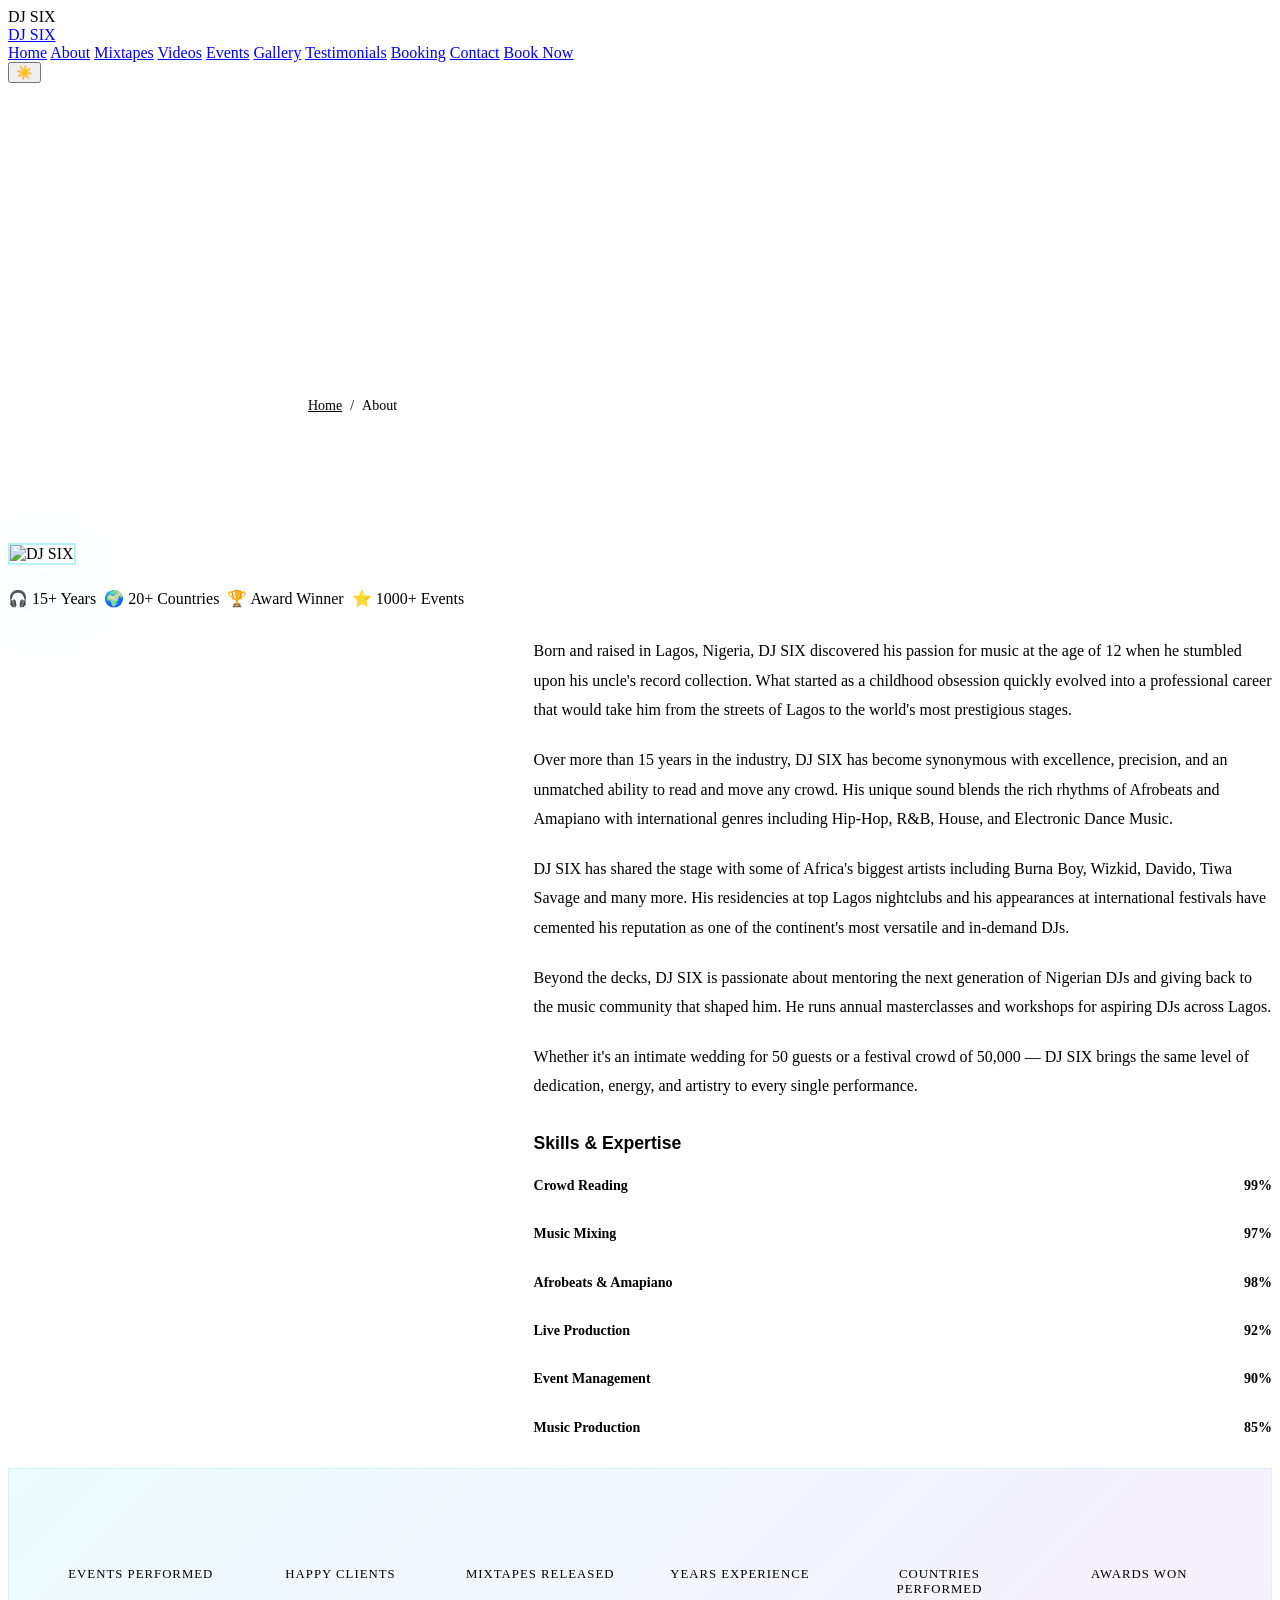
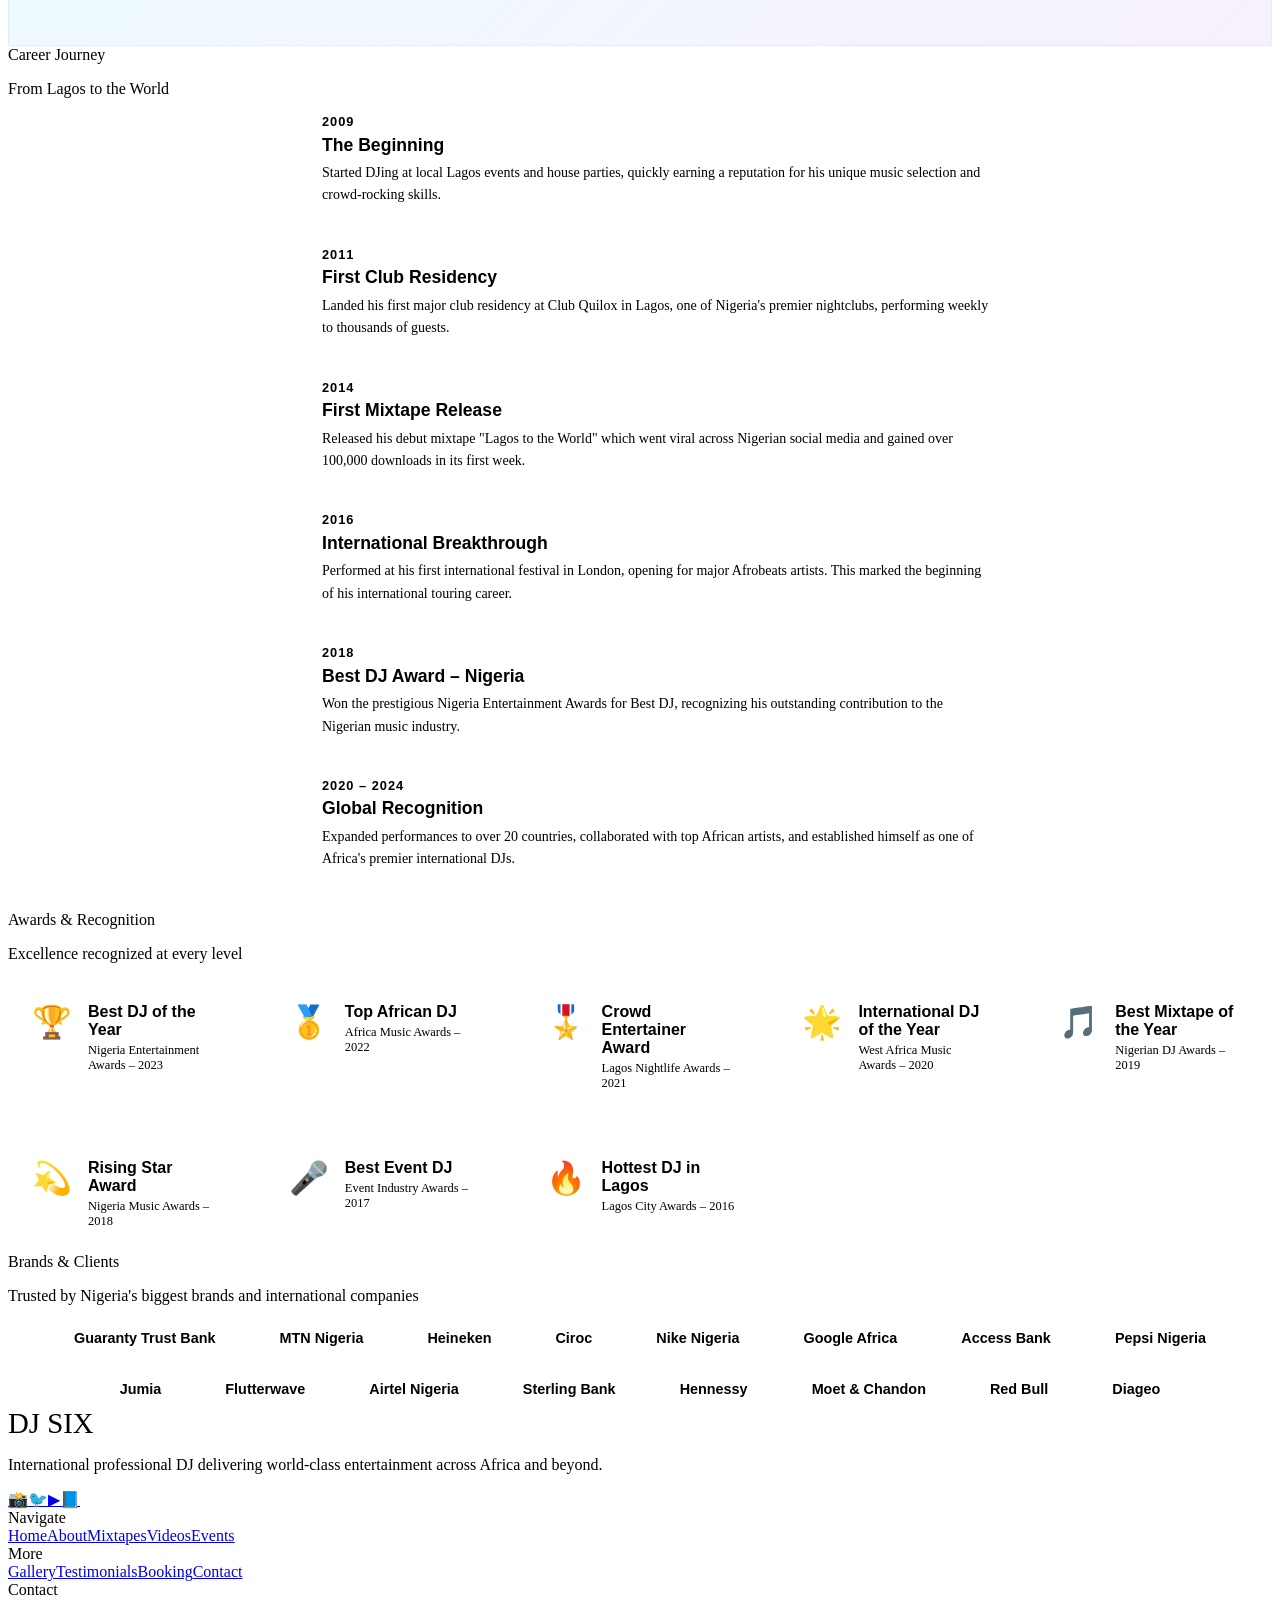
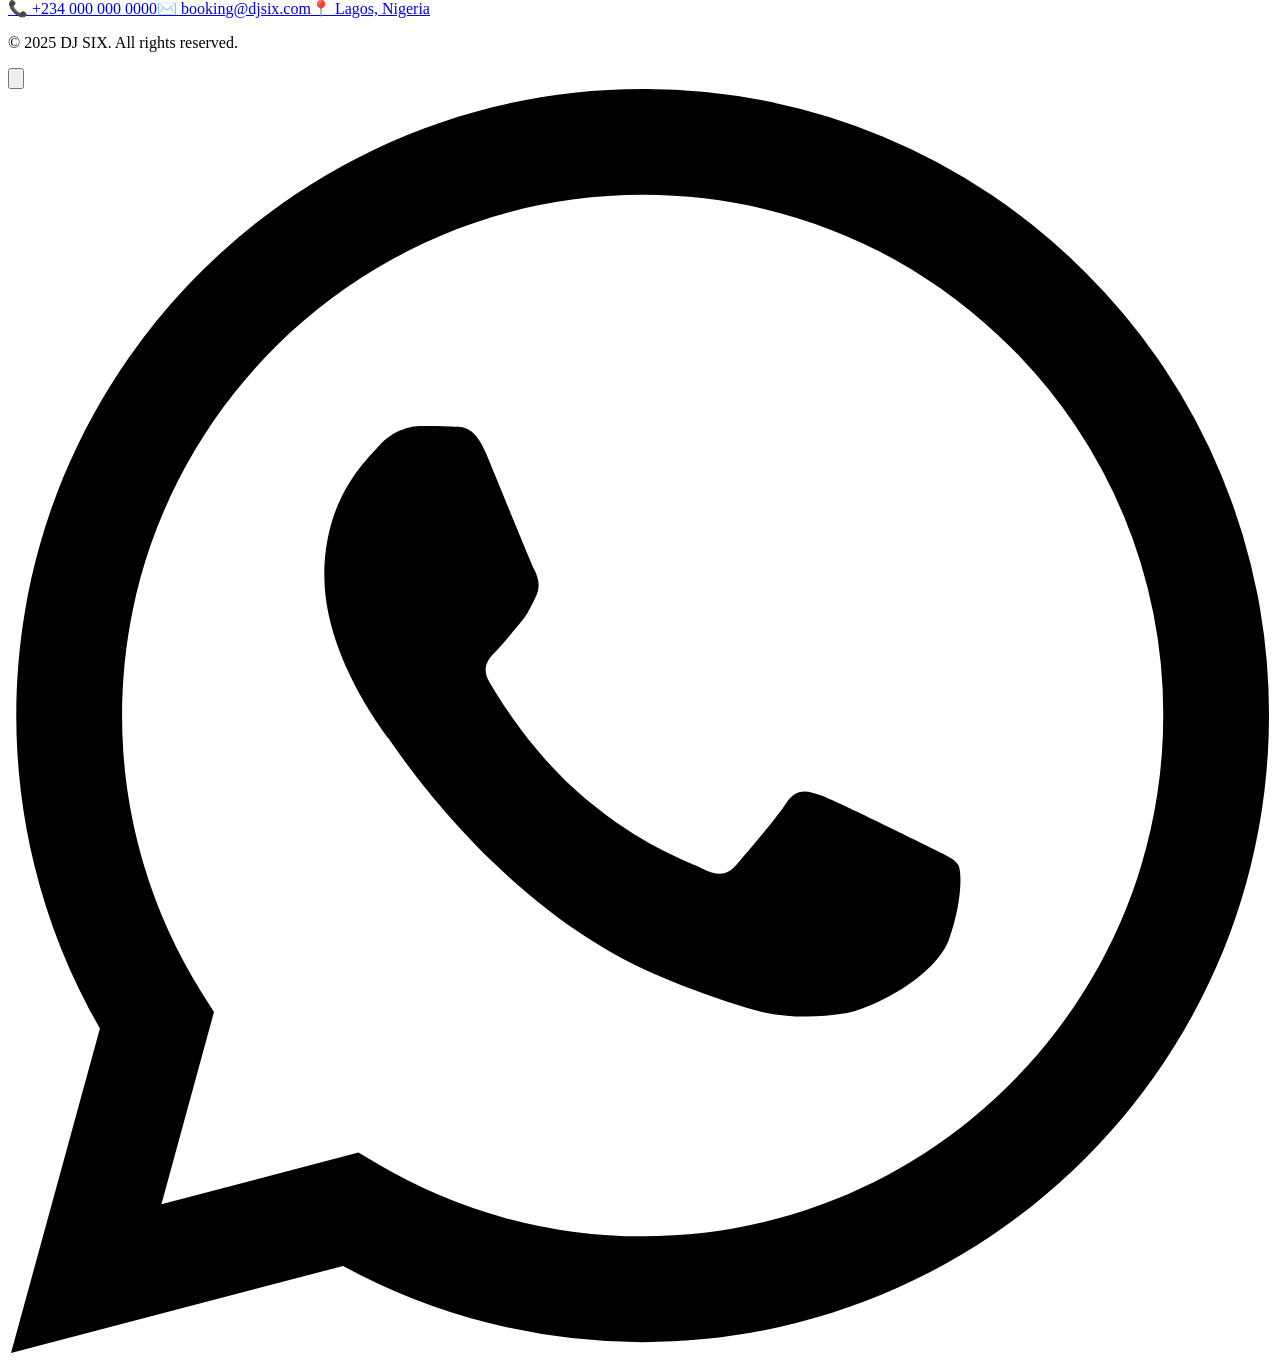
==== about.html @ 44d28f22 "Add files via upload" ====
<!DOCTYPE html>
<html lang="en" data-theme="dark">
<head>
  <meta charset="UTF-8">
  <meta name="viewport" content="width=device-width, initial-scale=1.0">
  <title>About DJ SIX – International Professional DJ</title>
  <meta name="description" content="Learn about DJ SIX – his journey, achievements, awards and career milestones as an international professional DJ.">
  <link rel="stylesheet" href="../css/global.css">
  <link rel="stylesheet" href="../css/music-player.css">
  <style>
    .page-hero {
      min-height: 40vh;
      display: flex;
      align-items: center;
      padding-top: 100px;
      background: radial-gradient(ellipse at 60% 50%, rgba(138,43,226,0.2) 0%, transparent 60%),
                  radial-gradient(ellipse at 20% 30%, rgba(0,212,255,0.15) 0%, transparent 50%),
                  var(--bg);
      position: relative;
      overflow: hidden;
    }
    .page-hero-title {
      font-family: 'Orbitron', sans-serif;
      font-size: clamp(2rem, 6vw, 4rem);
      font-weight: 900;
      background: linear-gradient(135deg, var(--primary), var(--secondary));
      -webkit-background-clip: text;
      -webkit-text-fill-color: transparent;
      background-clip: text;
    }
    .breadcrumb { display: flex; align-items: center; gap: 0.5rem; color: var(--text3); font-size: 0.875rem; margin-top: 0.75rem; }
    .breadcrumb a { color: var(--primary); transition: opacity 0.2s; }
    .breadcrumb a:hover { opacity: 0.7; }

    .bio-grid { display: grid; grid-template-columns: 1fr 1.6fr; gap: 4rem; align-items: start; }
    @media(max-width:900px){ .bio-grid { grid-template-columns: 1fr; } }

    .bio-img-wrapper { position: sticky; top: 100px; }
    .bio-img {
      width: 100%;
      border-radius: var(--radius-lg);
      aspect-ratio: 3/4;
      object-fit: cover;
      border: 2px solid rgba(0,212,255,0.3);
      box-shadow: 0 30px 80px rgba(0,212,255,0.15);
    }
    .bio-badges { display: flex; flex-wrap: wrap; gap: 0.5rem; margin-top: 1.5rem; }

    .bio-text h2 {
      font-family: 'Orbitron', sans-serif;
      font-size: clamp(1.5rem, 3vw, 2.2rem);
      font-weight: 900;
      background: linear-gradient(135deg, var(--primary), var(--secondary));
      -webkit-background-clip: text;
      -webkit-text-fill-color: transparent;
      background-clip: text;
      margin-bottom: 1.5rem;
    }
    .bio-text p { color: var(--text2); line-height: 1.85; margin-bottom: 1.25rem; font-size: 1rem; }

    /* Timeline */
    .timeline { position: relative; padding-left: 2rem; }
    .timeline::before {
      content: '';
      position: absolute;
      left: 0; top: 0; bottom: 0;
      width: 2px;
      background: linear-gradient(to bottom, var(--primary), var(--secondary), var(--accent));
    }
    .timeline-item { position: relative; margin-bottom: 2.5rem; }
    .timeline-dot {
      position: absolute;
      left: -2.45rem;
      top: 0.3rem;
      width: 12px; height: 12px;
      border-radius: 50%;
      background: var(--primary);
      border: 2px solid var(--bg);
      box-shadow: 0 0 10px var(--primary);
    }
    .timeline-year {
      font-family: 'Orbitron', sans-serif;
      font-size: 0.8rem;
      font-weight: 700;
      color: var(--primary);
      letter-spacing: 1px;
      margin-bottom: 0.35rem;
    }
    .timeline-title {
      font-family: 'Rajdhani', sans-serif;
      font-weight: 700;
      font-size: 1.1rem;
      margin-bottom: 0.4rem;
    }
    .timeline-desc { font-size: 0.875rem; color: var(--text2); line-height: 1.6; }

    /* Stats Band */
    .stats-band {
      background: linear-gradient(135deg, rgba(0,212,255,0.07), rgba(138,43,226,0.07));
      border: 1px solid rgba(0,212,255,0.12);
      border-radius: var(--radius-lg);
      padding: 3rem;
      display: grid;
      grid-template-columns: repeat(auto-fit, minmax(160px, 1fr));
      gap: 2rem;
      text-align: center;
    }
    .stats-band-num {
      font-family: 'Orbitron', sans-serif;
      font-size: 2.5rem;
      font-weight: 900;
      background: linear-gradient(135deg, var(--primary), var(--accent));
      -webkit-background-clip: text;
      -webkit-text-fill-color: transparent;
      background-clip: text;
    }
    .stats-band-label { font-size: 0.8rem; color: var(--text3); text-transform: uppercase; letter-spacing: 1px; margin-top: 0.3rem; }

    /* Awards */
    .awards-grid { display: grid; grid-template-columns: repeat(auto-fit, minmax(220px, 1fr)); gap: 1.25rem; }
    .award-card {
      background: var(--surface);
      border: 1px solid var(--border);
      border-radius: var(--radius);
      padding: 1.5rem;
      display: flex;
      align-items: flex-start;
      gap: 1rem;
      backdrop-filter: blur(10px);
      transition: var(--transition);
    }
    .award-card:hover { border-color: rgba(255,215,0,0.4); transform: translateY(-4px); }
    .award-icon { font-size: 2rem; flex-shrink: 0; }
    .award-title { font-family: 'Rajdhani', sans-serif; font-weight: 700; font-size: 1rem; margin-bottom: 0.25rem; }
    .award-year { font-size: 0.78rem; color: var(--gold); }

    /* Skills */
    .skill-bar-wrap { margin-bottom: 1.25rem; }
    .skill-label { display: flex; justify-content: space-between; font-size: 0.875rem; font-weight: 600; margin-bottom: 0.4rem; }
    .skill-track { height: 6px; background: var(--surface2); border-radius: 6px; overflow: hidden; }
    .skill-fill {
      height: 100%;
      border-radius: 6px;
      background: linear-gradient(90deg, var(--primary), var(--secondary));
      width: 0%;
      transition: width 1.5s ease;
      box-shadow: 0 0 8px rgba(0,212,255,0.5);
    }

    /* Brands */
    .brands-grid { display: flex; flex-wrap: wrap; gap: 1rem; justify-content: center; }
    .brand-pill {
      padding: 0.6rem 1.5rem;
      background: var(--surface);
      border: 1px solid var(--border);
      border-radius: 50px;
      font-family: 'Rajdhani', sans-serif;
      font-weight: 700;
      font-size: 0.9rem;
      color: var(--text2);
      transition: var(--transition);
    }
    .brand-pill:hover { border-color: var(--primary); color: var(--primary); transform: translateY(-2px); }
  </style>
</head>
<body>
  <div id="loader"><div class="loader-logo">DJ SIX</div><div class="loader-bar-track"><div class="loader-bar"></div></div></div>

  <nav class="navbar" id="navbar">
    <div class="nav-container">
      <a href="../index.html" class="nav-logo">DJ SIX</a>
      <div class="nav-links" id="nav-links">
        <a href="../index.html">Home</a>
        <a href="about.html" class="active">About</a>
        <a href="mixtapes.html">Mixtapes</a>
        <a href="videos.html">Videos</a>
        <a href="events.html">Events</a>
        <a href="gallery.html">Gallery</a>
        <a href="testimonials.html">Testimonials</a>
        <a href="booking.html">Booking</a>
        <a href="contact.html">Contact</a>
        <a href="booking.html" class="btn btn-primary btn-sm">Book Now</a>
      </div>
      <div class="nav-actions">
        <button class="theme-btn" id="theme-toggle" onclick="toggleTheme()">☀️</button>
        <div class="hamburger" id="hamburger"><span></span><span></span><span></span></div>
      </div>
    </div>
  </nav>

  <!-- Page Hero -->
  <section class="page-hero">
    <canvas id="particles" class="particles-canvas"></canvas>
    <div class="container">
      <div class="page-hero-title">About DJ SIX</div>
      <div class="breadcrumb"><a href="../index.html">Home</a> <span>/</span> <span>About</span></div>
    </div>
  </section>
  <div class="section-divider"></div>

  <!-- Bio -->
  <section class="section">
    <div class="container">
      <div class="bio-grid">
        <div class="bio-img-wrapper" data-aos="fade-right">
          <img src="https://images.unsplash.com/photo-1571266028243-e4733b0f0bb0?w=600&h=800&fit=crop" alt="DJ SIX" class="bio-img">
          <div class="bio-badges">
            <span class="badge badge-primary">🎧 15+ Years</span>
            <span class="badge badge-secondary">🌍 20+ Countries</span>
            <span class="badge badge-accent">🏆 Award Winner</span>
            <span class="badge badge-gold">⭐ 1000+ Events</span>
          </div>
        </div>
        <div class="bio-text" data-aos="fade-left">
          <h2>The Story of DJ SIX</h2>
          <p>Born and raised in Lagos, Nigeria, DJ SIX discovered his passion for music at the age of 12 when he stumbled upon his uncle's record collection. What started as a childhood obsession quickly evolved into a professional career that would take him from the streets of Lagos to the world's most prestigious stages.</p>
          <p>Over more than 15 years in the industry, DJ SIX has become synonymous with excellence, precision, and an unmatched ability to read and move any crowd. His unique sound blends the rich rhythms of Afrobeats and Amapiano with international genres including Hip-Hop, R&B, House, and Electronic Dance Music.</p>
          <p>DJ SIX has shared the stage with some of Africa's biggest artists including Burna Boy, Wizkid, Davido, Tiwa Savage and many more. His residencies at top Lagos nightclubs and his appearances at international festivals have cemented his reputation as one of the continent's most versatile and in-demand DJs.</p>
          <p>Beyond the decks, DJ SIX is passionate about mentoring the next generation of Nigerian DJs and giving back to the music community that shaped him. He runs annual masterclasses and workshops for aspiring DJs across Lagos.</p>
          <p>Whether it's an intimate wedding for 50 guests or a festival crowd of 50,000 — DJ SIX brings the same level of dedication, energy, and artistry to every single performance.</p>

          <div style="margin-top:2rem">
            <h3 style="font-family:'Orbitron',sans-serif;font-size:1.1rem;color:var(--primary);margin-bottom:1.5rem">Skills & Expertise</h3>
            <div id="skills-container">
              <div class="skill-bar-wrap"><div class="skill-label"><span>Crowd Reading</span><span>99%</span></div><div class="skill-track"><div class="skill-fill" data-width="99"></div></div></div>
              <div class="skill-bar-wrap"><div class="skill-label"><span>Music Mixing</span><span>97%</span></div><div class="skill-track"><div class="skill-fill" data-width="97"></div></div></div>
              <div class="skill-bar-wrap"><div class="skill-label"><span>Afrobeats & Amapiano</span><span>98%</span></div><div class="skill-track"><div class="skill-fill" data-width="98"></div></div></div>
              <div class="skill-bar-wrap"><div class="skill-label"><span>Live Production</span><span>92%</span></div><div class="skill-track"><div class="skill-fill" data-width="92"></div></div></div>
              <div class="skill-bar-wrap"><div class="skill-label"><span>Event Management</span><span>90%</span></div><div class="skill-track"><div class="skill-fill" data-width="90"></div></div></div>
              <div class="skill-bar-wrap"><div class="skill-label"><span>Music Production</span><span>85%</span></div><div class="skill-track"><div class="skill-fill" data-width="85"></div></div></div>
            </div>
          </div>
        </div>
      </div>
    </div>
  </section>
  <div class="section-divider"></div>

  <!-- Stats Band -->
  <section class="section" style="background:var(--bg2)">
    <div class="container">
      <div class="stats-band" data-aos="zoom-in">
        <div><div class="stats-band-num"><span data-count="500">0</span>+</div><div class="stats-band-label">Events Performed</div></div>
        <div><div class="stats-band-num"><span data-count="1000">0</span>+</div><div class="stats-band-label">Happy Clients</div></div>
        <div><div class="stats-band-num"><span data-count="50">0</span>+</div><div class="stats-band-label">Mixtapes Released</div></div>
        <div><div class="stats-band-num"><span data-count="15">0</span>+</div><div class="stats-band-label">Years Experience</div></div>
        <div><div class="stats-band-num"><span data-count="20">0</span>+</div><div class="stats-band-label">Countries Performed</div></div>
        <div><div class="stats-band-num"><span data-count="12">0</span></div><div class="stats-band-label">Awards Won</div></div>
      </div>
    </div>
  </section>
  <div class="section-divider"></div>

  <!-- Career Timeline -->
  <section class="section">
    <div class="container">
      <div class="section-title" data-aos="fade-up">Career Journey</div>
      <p class="section-subtitle" data-aos="fade-up">From Lagos to the World</p>
      <div style="max-width:700px;margin:0 auto">
        <div class="timeline">
          <div class="timeline-item" data-aos="fade-up">
            <div class="timeline-dot"></div>
            <div class="timeline-year">2009</div>
            <div class="timeline-title">The Beginning</div>
            <div class="timeline-desc">Started DJing at local Lagos events and house parties, quickly earning a reputation for his unique music selection and crowd-rocking skills.</div>
          </div>
          <div class="timeline-item" data-aos="fade-up">
            <div class="timeline-dot"></div>
            <div class="timeline-year">2011</div>
            <div class="timeline-title">First Club Residency</div>
            <div class="timeline-desc">Landed his first major club residency at Club Quilox in Lagos, one of Nigeria's premier nightclubs, performing weekly to thousands of guests.</div>
          </div>
          <div class="timeline-item" data-aos="fade-up">
            <div class="timeline-dot"></div>
            <div class="timeline-year">2014</div>
            <div class="timeline-title">First Mixtape Release</div>
            <div class="timeline-desc">Released his debut mixtape "Lagos to the World" which went viral across Nigerian social media and gained over 100,000 downloads in its first week.</div>
          </div>
          <div class="timeline-item" data-aos="fade-up">
            <div class="timeline-dot"></div>
            <div class="timeline-year">2016</div>
            <div class="timeline-title">International Breakthrough</div>
            <div class="timeline-desc">Performed at his first international festival in London, opening for major Afrobeats artists. This marked the beginning of his international touring career.</div>
          </div>
          <div class="timeline-item" data-aos="fade-up">
            <div class="timeline-dot"></div>
            <div class="timeline-year">2018</div>
            <div class="timeline-title">Best DJ Award – Nigeria</div>
            <div class="timeline-desc">Won the prestigious Nigeria Entertainment Awards for Best DJ, recognizing his outstanding contribution to the Nigerian music industry.</div>
          </div>
          <div class="timeline-item" data-aos="fade-up">
            <div class="timeline-dot" style="background:var(--accent)"></div>
            <div class="timeline-year">2020 – 2024</div>
            <div class="timeline-title">Global Recognition</div>
            <div class="timeline-desc">Expanded performances to over 20 countries, collaborated with top African artists, and established himself as one of Africa's premier international DJs.</div>
          </div>
        </div>
      </div>
    </div>
  </section>
  <div class="section-divider"></div>

  <!-- Awards -->
  <section class="section" style="background:var(--bg2)">
    <div class="container">
      <div class="section-title" data-aos="fade-up">Awards & Recognition</div>
      <p class="section-subtitle" data-aos="fade-up">Excellence recognized at every level</p>
      <div class="awards-grid">
        <div class="award-card" data-aos="fade-up"><span class="award-icon">🏆</span><div><div class="award-title">Best DJ of the Year</div><div class="award-year">Nigeria Entertainment Awards – 2023</div></div></div>
        <div class="award-card" data-aos="fade-up"><span class="award-icon">🥇</span><div><div class="award-title">Top African DJ</div><div class="award-year">Africa Music Awards – 2022</div></div></div>
        <div class="award-card" data-aos="fade-up"><span class="award-icon">🎖️</span><div><div class="award-title">Crowd Entertainer Award</div><div class="award-year">Lagos Nightlife Awards – 2021</div></div></div>
        <div class="award-card" data-aos="fade-up"><span class="award-icon">🌟</span><div><div class="award-title">International DJ of the Year</div><div class="award-year">West Africa Music Awards – 2020</div></div></div>
        <div class="award-card" data-aos="fade-up"><span class="award-icon">🎵</span><div><div class="award-title">Best Mixtape of the Year</div><div class="award-year">Nigerian DJ Awards – 2019</div></div></div>
        <div class="award-card" data-aos="fade-up"><span class="award-icon">💫</span><div><div class="award-title">Rising Star Award</div><div class="award-year">Nigeria Music Awards – 2018</div></div></div>
        <div class="award-card" data-aos="fade-up"><span class="award-icon">🎤</span><div><div class="award-title">Best Event DJ</div><div class="award-year">Event Industry Awards – 2017</div></div></div>
        <div class="award-card" data-aos="fade-up"><span class="award-icon">🔥</span><div><div class="award-title">Hottest DJ in Lagos</div><div class="award-year">Lagos City Awards – 2016</div></div></div>
      </div>
    </div>
  </section>
  <div class="section-divider"></div>

  <!-- Client Brands -->
  <section class="section">
    <div class="container">
      <div class="section-title" data-aos="fade-up">Brands & Clients</div>
      <p class="section-subtitle" data-aos="fade-up">Trusted by Nigeria's biggest brands and international companies</p>
      <div class="brands-grid" data-aos="fade-up">
        <div class="brand-pill">Guaranty Trust Bank</div>
        <div class="brand-pill">MTN Nigeria</div>
        <div class="brand-pill">Heineken</div>
        <div class="brand-pill">Ciroc</div>
        <div class="brand-pill">Nike Nigeria</div>
        <div class="brand-pill">Google Africa</div>
        <div class="brand-pill">Access Bank</div>
        <div class="brand-pill">Pepsi Nigeria</div>
        <div class="brand-pill">Jumia</div>
        <div class="brand-pill">Flutterwave</div>
        <div class="brand-pill">Airtel Nigeria</div>
        <div class="brand-pill">Sterling Bank</div>
        <div class="brand-pill">Hennessy</div>
        <div class="brand-pill">Moet & Chandon</div>
        <div class="brand-pill">Red Bull</div>
        <div class="brand-pill">Diageo</div>
      </div>
    </div>
  </section>

  <!-- Footer -->
  <footer class="footer">
    <div class="container">
      <div class="footer-grid">
        <div class="footer-brand">
          <div class="nav-logo" style="font-size:1.8rem">DJ SIX</div>
          <p>International professional DJ delivering world-class entertainment across Africa and beyond.</p>
          <div class="footer-social">
            <a href="#" class="social-btn">📸</a><a href="#" class="social-btn">🐦</a><a href="#" class="social-btn">▶</a><a href="#" class="social-btn">📘</a>
          </div>
        </div>
        <div><div class="footer-heading">Navigate</div><div class="footer-links"><a href="../index.html">Home</a><a href="about.html">About</a><a href="mixtapes.html">Mixtapes</a><a href="videos.html">Videos</a><a href="events.html">Events</a></div></div>
        <div><div class="footer-heading">More</div><div class="footer-links"><a href="gallery.html">Gallery</a><a href="testimonials.html">Testimonials</a><a href="booking.html">Booking</a><a href="contact.html">Contact</a></div></div>
        <div><div class="footer-heading">Contact</div><div class="footer-links"><a href="tel:+234000000000">📞 +234 000 000 0000</a><a href="mailto:booking@djsix.com">✉️ booking@djsix.com</a><a href="#">📍 Lagos, Nigeria</a></div></div>
      </div>
      <div class="footer-bottom"><p>© 2025 DJ SIX. All rights reserved.</p></div>
    </div>
  </footer>
  <button id="back-to-top"><svg viewBox="0 0 24 24"><path d="M12 4l-8 8h5v8h6v-8h5z"/></svg></button>
  <a href="https://wa.me/234000000000" class="whatsapp-float" target="_blank">
    <svg viewBox="0 0 24 24"><path d="M17.472 14.382c-.297-.149-1.758-.867-2.03-.967-.273-.099-.471-.148-.67.15-.197.297-.767.966-.94 1.164-.173.199-.347.223-.644.075-.297-.15-1.255-.463-2.39-1.475-.883-.788-1.48-1.761-1.653-2.059-.173-.297-.018-.458.13-.606.134-.133.298-.347.446-.52.149-.174.198-.298.298-.497.099-.198.05-.371-.025-.52-.075-.149-.669-1.612-.916-2.207-.242-.579-.487-.5-.669-.51-.173-.008-.371-.01-.57-.01-.198 0-.52.074-.792.372-.272.297-1.04 1.016-1.04 2.479 0 1.462 1.065 2.875 1.213 3.074.149.198 2.096 3.2 5.077 4.487.709.306 1.262.489 1.694.625.712.227 1.36.195 1.871.118.571-.085 1.758-.719 2.006-1.413.248-.694.248-1.289.173-1.413-.074-.124-.272-.198-.57-.347m-5.421 7.403h-.004a9.87 9.87 0 01-5.031-1.378l-.361-.214-3.741.982.998-3.648-.235-.374a9.86 9.86 0 01-1.51-5.26c.001-5.45 4.436-9.884 9.888-9.884 2.64 0 5.122 1.03 6.988 2.898a9.825 9.825 0 012.893 6.994c-.003 5.45-4.437 9.884-9.885 9.884m8.413-18.297A11.815 11.815 0 0012.05 0C5.495 0 .16 5.335.157 11.892c0 2.096.547 4.142 1.588 5.945L.057 24l6.305-1.654a11.882 11.882 0 005.683 1.448h.005c6.554 0 11.890-5.335 11.893-11.893a11.821 11.821 0 00-3.48-8.413z"/></svg>
  </a>

  <script src="https://www.gstatic.com/firebasejs/9.23.0/firebase-app-compat.js"></script>
  <script src="https://www.gstatic.com/firebasejs/9.23.0/firebase-firestore-compat.js"></script>
  <script src="https://www.gstatic.com/firebasejs/9.23.0/firebase-storage-compat.js"></script>
  <script src="../js/firebase-config.js"></script>
  <script src="../js/components.js"></script>
  <script src="../js/music-player.js"></script>
  <script>
    document.addEventListener('DOMContentLoaded', () => {
      initParticles('particles');
      // Animate skill bars on scroll
      const skillFills = document.querySelectorAll('.skill-fill');
      const obs = new IntersectionObserver(entries => {
        entries.forEach(e => {
          if (e.isIntersecting) {
            e.target.style.width = e.target.dataset.width + '%';
            obs.unobserve(e.target);
          }
        });
      }, { threshold: 0.3 });
      skillFills.forEach(f => obs.observe(f));
    });
  </script>
</body>
</html>
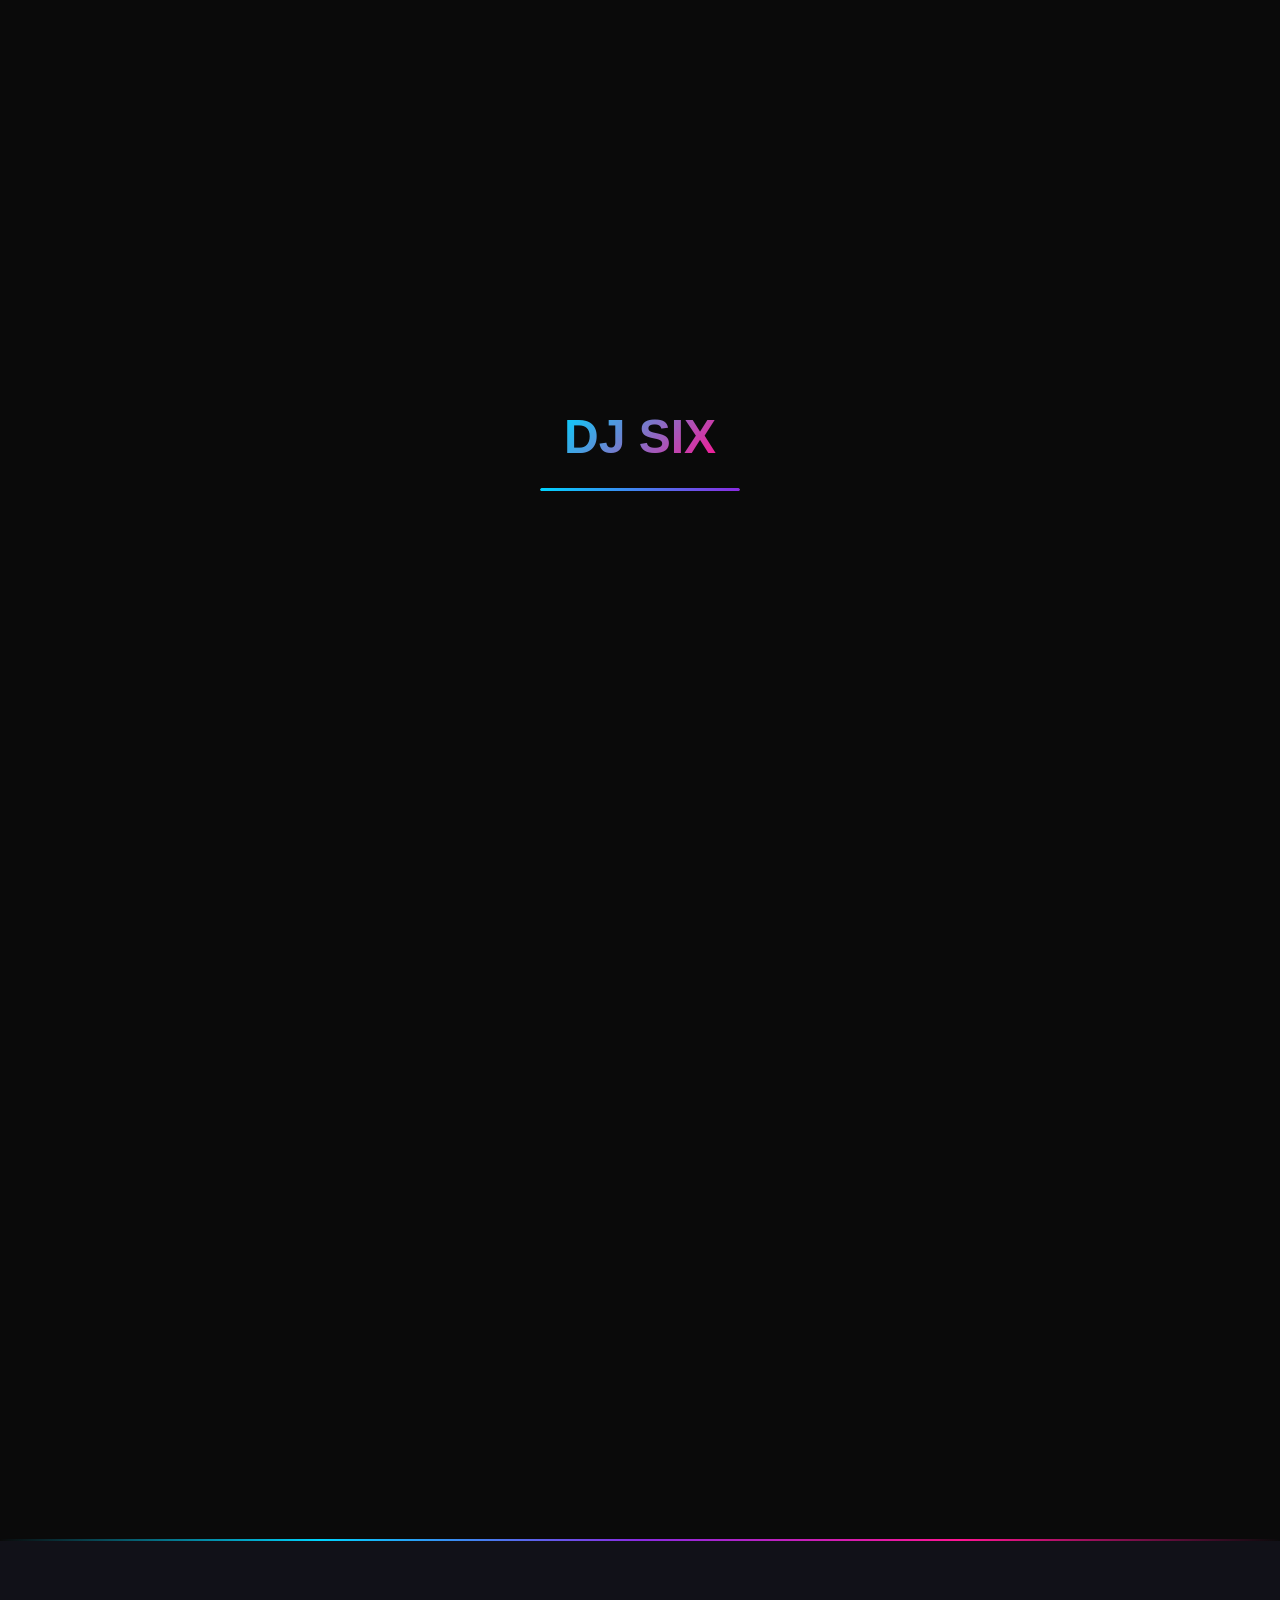
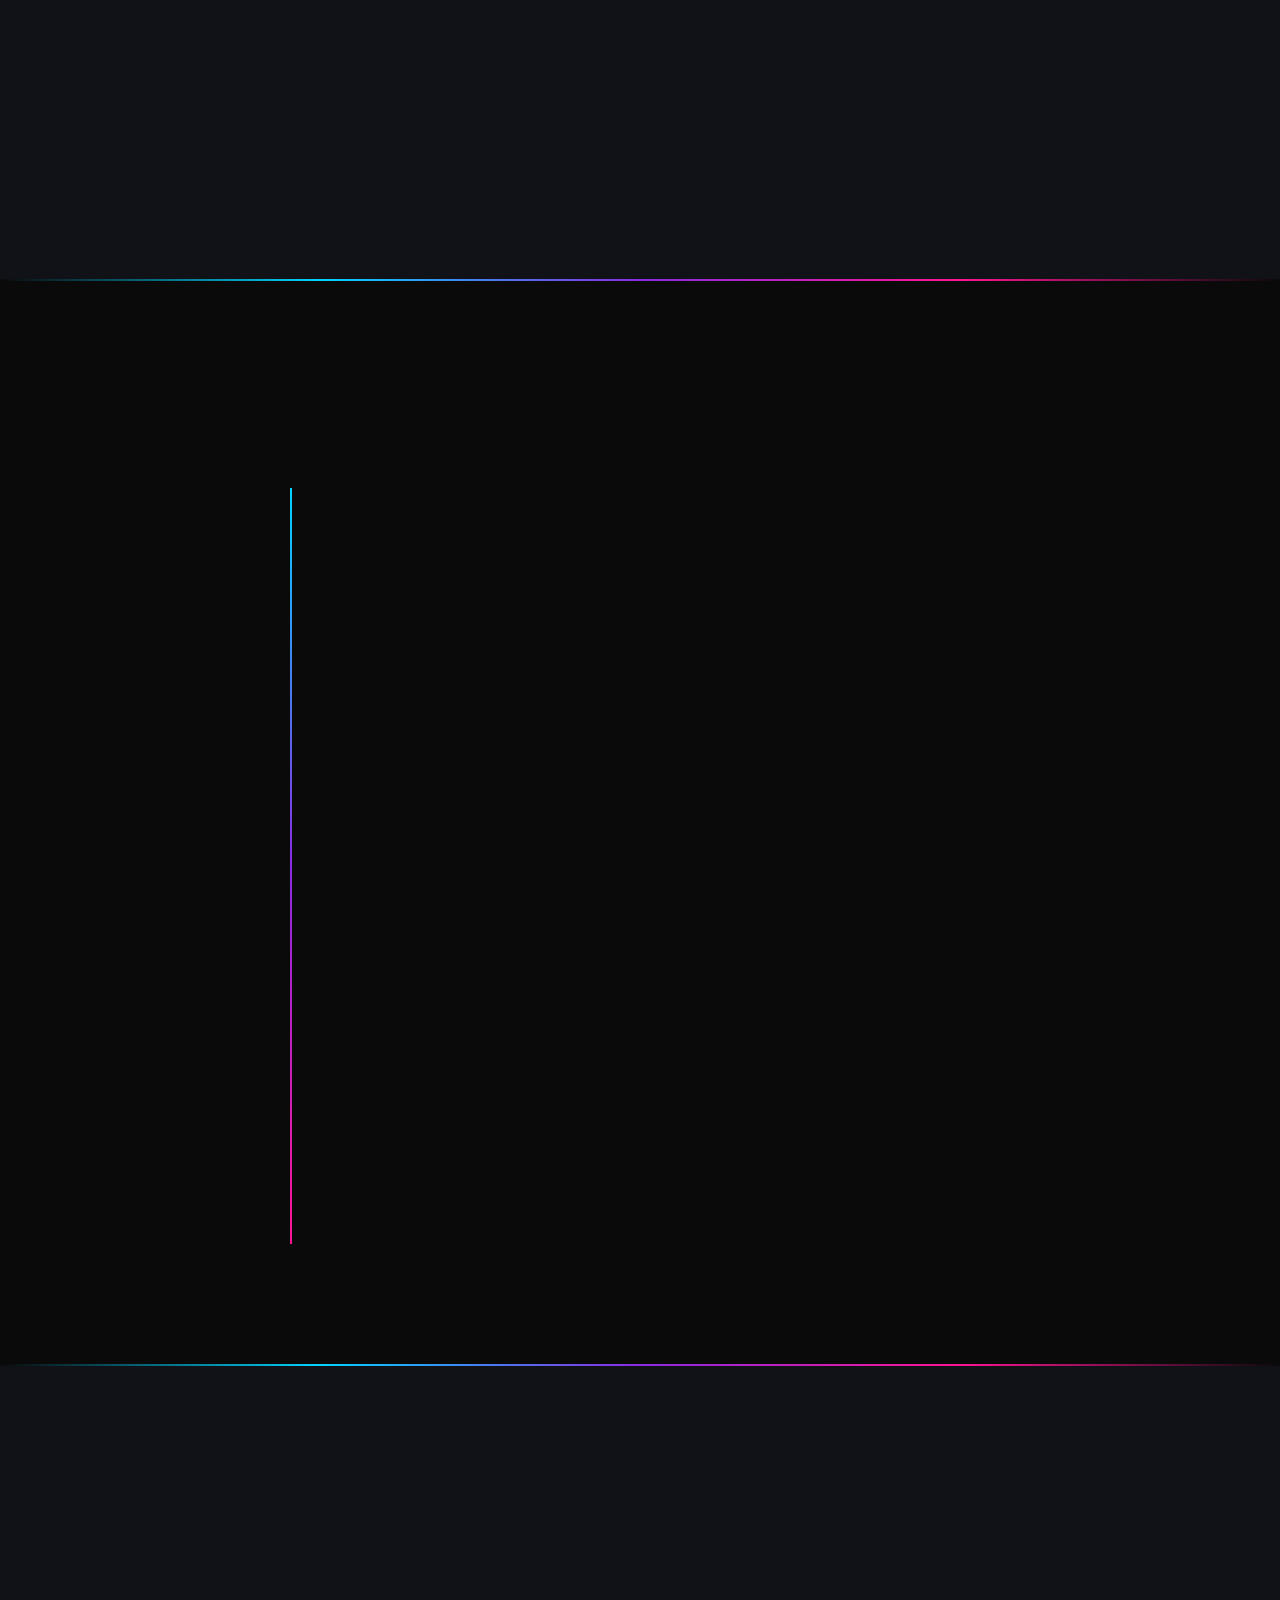
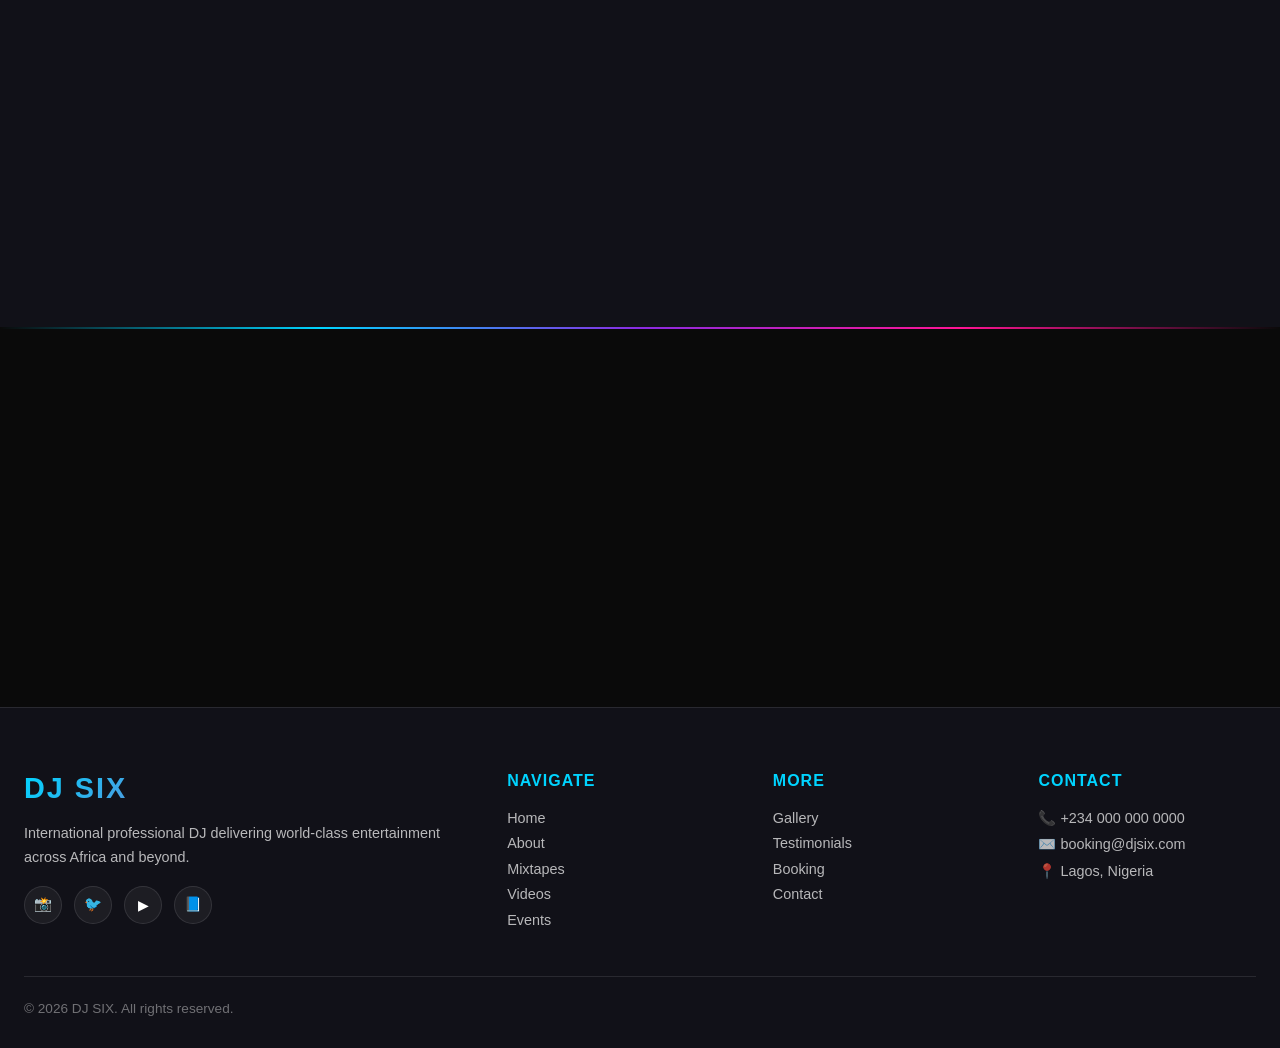
==== commit 6a7203ae: "Update stylesheet and script paths in about.html" ====
--- a/about.html
+++ b/about.html
@@ -5,8 +5,8 @@
   <meta name="viewport" content="width=device-width, initial-scale=1.0">
   <title>About DJ SIX – International Professional DJ</title>
   <meta name="description" content="Learn about DJ SIX – his journey, achievements, awards and career milestones as an international professional DJ.">
-  <link rel="stylesheet" href="../css/global.css">
-  <link rel="stylesheet" href="../css/music-player.css">
+  <link rel="stylesheet" href="global.css">
+  <link rel="stylesheet" href="music-player.css">
   <style>
     .page-hero {
       min-height: 40vh;
@@ -168,9 +168,9 @@
 
   <nav class="navbar" id="navbar">
     <div class="nav-container">
-      <a href="../index.html" class="nav-logo">DJ SIX</a>
+      <a href="index.html" class="nav-logo">DJ SIX</a>
       <div class="nav-links" id="nav-links">
-        <a href="../index.html">Home</a>
+        <a href="index.html">Home</a>
         <a href="about.html" class="active">About</a>
         <a href="mixtapes.html">Mixtapes</a>
         <a href="videos.html">Videos</a>
@@ -360,20 +360,20 @@
         <div><div class="footer-heading">More</div><div class="footer-links"><a href="gallery.html">Gallery</a><a href="testimonials.html">Testimonials</a><a href="booking.html">Booking</a><a href="contact.html">Contact</a></div></div>
         <div><div class="footer-heading">Contact</div><div class="footer-links"><a href="tel:+234000000000">📞 +234 000 000 0000</a><a href="mailto:booking@djsix.com">✉️ booking@djsix.com</a><a href="#">📍 Lagos, Nigeria</a></div></div>
       </div>
-      <div class="footer-bottom"><p>© 2025 DJ SIX. All rights reserved.</p></div>
+      <div class="footer-bottom"><p>© 2026 DJ SIX. All rights reserved.</p></div>
     </div>
   </footer>
   <button id="back-to-top"><svg viewBox="0 0 24 24"><path d="M12 4l-8 8h5v8h6v-8h5z"/></svg></button>
-  <a href="https://wa.me/234000000000" class="whatsapp-float" target="_blank">
+  <a href="https://wa.me/2348079731695" class="whatsapp-float" target="_blank">
     <svg viewBox="0 0 24 24"><path d="M17.472 14.382c-.297-.149-1.758-.867-2.03-.967-.273-.099-.471-.148-.67.15-.197.297-.767.966-.94 1.164-.173.199-.347.223-.644.075-.297-.15-1.255-.463-2.39-1.475-.883-.788-1.48-1.761-1.653-2.059-.173-.297-.018-.458.13-.606.134-.133.298-.347.446-.52.149-.174.198-.298.298-.497.099-.198.05-.371-.025-.52-.075-.149-.669-1.612-.916-2.207-.242-.579-.487-.5-.669-.51-.173-.008-.371-.01-.57-.01-.198 0-.52.074-.792.372-.272.297-1.04 1.016-1.04 2.479 0 1.462 1.065 2.875 1.213 3.074.149.198 2.096 3.2 5.077 4.487.709.306 1.262.489 1.694.625.712.227 1.36.195 1.871.118.571-.085 1.758-.719 2.006-1.413.248-.694.248-1.289.173-1.413-.074-.124-.272-.198-.57-.347m-5.421 7.403h-.004a9.87 9.87 0 01-5.031-1.378l-.361-.214-3.741.982.998-3.648-.235-.374a9.86 9.86 0 01-1.51-5.26c.001-5.45 4.436-9.884 9.888-9.884 2.64 0 5.122 1.03 6.988 2.898a9.825 9.825 0 012.893 6.994c-.003 5.45-4.437 9.884-9.885 9.884m8.413-18.297A11.815 11.815 0 0012.05 0C5.495 0 .16 5.335.157 11.892c0 2.096.547 4.142 1.588 5.945L.057 24l6.305-1.654a11.882 11.882 0 005.683 1.448h.005c6.554 0 11.890-5.335 11.893-11.893a11.821 11.821 0 00-3.48-8.413z"/></svg>
   </a>
 
   <script src="https://www.gstatic.com/firebasejs/9.23.0/firebase-app-compat.js"></script>
   <script src="https://www.gstatic.com/firebasejs/9.23.0/firebase-firestore-compat.js"></script>
   <script src="https://www.gstatic.com/firebasejs/9.23.0/firebase-storage-compat.js"></script>
-  <script src="../js/firebase-config.js"></script>
-  <script src="../js/components.js"></script>
-  <script src="../js/music-player.js"></script>
+  <script src="firebase-config.js"></script>
+  <script src="components.js"></script>
+  <script src="music-player.js"></script>
   <script>
     document.addEventListener('DOMContentLoaded', () => {
       initParticles('particles');
--- a/global.css
+++ b/global.css
@@ -0,0 +1,914 @@
+/* ============================================================
+   DJ SIX – Global Styles
+   ============================================================ */
+
+@import url('https://fonts.googleapis.com/css2?family=Orbitron:wght@400;700;900&family=Rajdhani:wght@300;400;500;600;700&family=Inter:wght@300;400;500;600;700&display=swap');
+
+/* ── CSS Variables ── */
+:root {
+  --primary:    #00D4FF;
+  --secondary:  #8A2BE2;
+  --accent:     #FF1493;
+  --gold:       #FFD700;
+  --bg:         #0A0A0A;
+  --bg2:        #111118;
+  --bg3:        #1a1a2e;
+  --surface:    rgba(255,255,255,0.05);
+  --surface2:   rgba(255,255,255,0.08);
+  --border:     rgba(255,255,255,0.1);
+  --text:       #FFFFFF;
+  --text2:      rgba(255,255,255,0.7);
+  --text3:      rgba(255,255,255,0.4);
+  --shadow:     0 8px 32px rgba(0,212,255,0.15);
+  --radius:     16px;
+  --radius-sm:  8px;
+  --radius-lg:  24px;
+  --transition: all 0.3s cubic-bezier(0.4,0,0.2,1);
+}
+
+[data-theme="light"] {
+  --bg:     #f0f4ff;
+  --bg2:    #e8eeff;
+  --bg3:    #dde4ff;
+  --surface: rgba(255,255,255,0.7);
+  --surface2: rgba(255,255,255,0.9);
+  --border:  rgba(0,0,0,0.1);
+  --text:    #0a0a1a;
+  --text2:   rgba(0,0,0,0.65);
+  --text3:   rgba(0,0,0,0.35);
+  --shadow:  0 8px 32px rgba(138,43,226,0.12);
+}
+
+/* ── Reset ── */
+*, *::before, *::after { box-sizing: border-box; margin: 0; padding: 0; }
+html { scroll-behavior: smooth; font-size: 16px; }
+body {
+  font-family: 'Inter', sans-serif;
+  background: var(--bg);
+  color: var(--text);
+  overflow-x: hidden;
+  transition: background 0.4s, color 0.4s;
+  min-height: 100vh;
+}
+img, video { max-width: 100%; height: auto; display: block; }
+a { text-decoration: none; color: inherit; }
+button { cursor: pointer; border: none; background: none; font-family: inherit; }
+input, textarea, select { font-family: inherit; }
+ul { list-style: none; }
+
+/* ── Typography ── */
+.font-display { font-family: 'Orbitron', sans-serif; }
+.font-heading  { font-family: 'Rajdhani', sans-serif; }
+h1,h2,h3,h4,h5,h6 { font-family: 'Rajdhani', sans-serif; line-height: 1.2; }
+.section-title {
+  font-family: 'Orbitron', sans-serif;
+  font-size: clamp(1.8rem, 4vw, 2.8rem);
+  font-weight: 900;
+  text-align: center;
+  background: linear-gradient(135deg, var(--primary), var(--secondary));
+  -webkit-background-clip: text;
+  -webkit-text-fill-color: transparent;
+  background-clip: text;
+  margin-bottom: 0.5rem;
+}
+.section-subtitle {
+  text-align: center;
+  color: var(--text2);
+  font-size: 1.05rem;
+  margin-bottom: 3rem;
+}
+
+/* ── Layout ── */
+.container { max-width: 1280px; margin: 0 auto; padding: 0 1.5rem; }
+.section    { padding: 5rem 0; }
+
+/* ── Glassmorphism ── */
+.glass {
+  background: var(--surface);
+  backdrop-filter: blur(20px) saturate(180%);
+  -webkit-backdrop-filter: blur(20px) saturate(180%);
+  border: 1px solid var(--border);
+  border-radius: var(--radius);
+}
+.glass-strong {
+  background: var(--surface2);
+  backdrop-filter: blur(40px) saturate(200%);
+  -webkit-backdrop-filter: blur(40px) saturate(200%);
+  border: 1px solid var(--border);
+  border-radius: var(--radius);
+}
+
+/* ── Buttons ── */
+.btn {
+  display: inline-flex;
+  align-items: center;
+  gap: 0.5rem;
+  padding: 0.75rem 1.75rem;
+  border-radius: 50px;
+  font-family: 'Rajdhani', sans-serif;
+  font-weight: 600;
+  font-size: 1rem;
+  letter-spacing: 0.5px;
+  transition: var(--transition);
+  position: relative;
+  overflow: hidden;
+}
+.btn::before {
+  content: '';
+  position: absolute;
+  inset: 0;
+  background: linear-gradient(135deg, rgba(255,255,255,0.2), transparent);
+  opacity: 0;
+  transition: opacity 0.3s;
+}
+.btn:hover::before { opacity: 1; }
+.btn-primary {
+  background: linear-gradient(135deg, var(--primary), var(--secondary));
+  color: #fff;
+  box-shadow: 0 0 20px rgba(0,212,255,0.4);
+}
+.btn-primary:hover { transform: translateY(-2px); box-shadow: 0 0 35px rgba(0,212,255,0.6); }
+.btn-secondary {
+  background: transparent;
+  border: 2px solid var(--primary);
+  color: var(--primary);
+}
+.btn-secondary:hover { background: var(--primary); color: #000; transform: translateY(-2px); }
+.btn-accent {
+  background: linear-gradient(135deg, var(--accent), #c0006a);
+  color: #fff;
+  box-shadow: 0 0 20px rgba(255,20,147,0.35);
+}
+.btn-accent:hover { transform: translateY(-2px); box-shadow: 0 0 35px rgba(255,20,147,0.55); }
+.btn-gold {
+  background: linear-gradient(135deg, var(--gold), #e6a800);
+  color: #000;
+  font-weight: 700;
+}
+.btn-gold:hover { transform: translateY(-2px); box-shadow: 0 0 25px rgba(255,215,0,0.5); }
+.btn-sm { padding: 0.5rem 1.2rem; font-size: 0.875rem; }
+.btn-lg { padding: 1rem 2.5rem; font-size: 1.1rem; }
+.btn-icon { padding: 0.75rem; border-radius: 50%; }
+
+/* ── Cards ── */
+.card {
+  background: var(--surface);
+  border: 1px solid var(--border);
+  border-radius: var(--radius);
+  overflow: hidden;
+  transition: var(--transition);
+  backdrop-filter: blur(10px);
+}
+.card:hover {
+  transform: translateY(-6px);
+  border-color: rgba(0,212,255,0.4);
+  box-shadow: 0 20px 60px rgba(0,212,255,0.15);
+}
+.card-img { width: 100%; aspect-ratio: 16/9; object-fit: cover; }
+.card-body { padding: 1.5rem; }
+
+/* ── Navigation ── */
+.navbar {
+  position: fixed;
+  top: 0; left: 0; right: 0;
+  z-index: 1000;
+  padding: 1rem 0;
+  transition: var(--transition);
+}
+.navbar.scrolled {
+  background: var(--surface);
+  backdrop-filter: blur(30px);
+  border-bottom: 1px solid var(--border);
+  padding: 0.6rem 0;
+}
+.nav-container {
+  display: flex;
+  align-items: center;
+  justify-content: space-between;
+  max-width: 1280px;
+  margin: 0 auto;
+  padding: 0 1.5rem;
+}
+.nav-logo {
+  font-family: 'Orbitron', sans-serif;
+  font-size: 1.6rem;
+  font-weight: 900;
+  background: linear-gradient(135deg, var(--primary), var(--accent));
+  -webkit-background-clip: text;
+  -webkit-text-fill-color: transparent;
+  background-clip: text;
+  letter-spacing: 2px;
+}
+.nav-links {
+  display: flex;
+  align-items: center;
+  gap: 2rem;
+}
+.nav-links a {
+  font-family: 'Rajdhani', sans-serif;
+  font-weight: 600;
+  font-size: 0.95rem;
+  letter-spacing: 0.5px;
+  color: var(--text2);
+  transition: var(--transition);
+  position: relative;
+}
+.nav-links a::after {
+  content: '';
+  position: absolute;
+  bottom: -4px; left: 0; right: 0;
+  height: 2px;
+  background: var(--primary);
+  transform: scaleX(0);
+  transition: transform 0.3s;
+}
+.nav-links a:hover, .nav-links a.active { color: var(--primary); }
+.nav-links a:hover::after, .nav-links a.active::after { transform: scaleX(1); }
+.nav-actions { display: flex; align-items: center; gap: 0.75rem; }
+.theme-btn {
+  width: 40px; height: 40px;
+  border-radius: 50%;
+  background: var(--surface);
+  border: 1px solid var(--border);
+  font-size: 1.1rem;
+  display: flex; align-items: center; justify-content: center;
+  transition: var(--transition);
+}
+.theme-btn:hover { background: var(--surface2); transform: scale(1.1); }
+.hamburger {
+  display: none;
+  flex-direction: column;
+  gap: 5px;
+  padding: 8px;
+  cursor: pointer;
+}
+.hamburger span {
+  display: block;
+  width: 24px; height: 2px;
+  background: var(--text);
+  border-radius: 2px;
+  transition: var(--transition);
+}
+
+/* ── Mobile Nav ── */
+@media (max-width: 900px) {
+  .nav-links {
+    position: fixed;
+    top: 0; right: -100%;
+    width: min(320px, 85vw);
+    height: 100vh;
+    background: var(--bg2);
+    flex-direction: column;
+    align-items: flex-start;
+    padding: 5rem 2rem 2rem;
+    gap: 1.5rem;
+    transition: right 0.4s cubic-bezier(0.4,0,0.2,1);
+    border-left: 1px solid var(--border);
+    z-index: 999;
+  }
+  .nav-links.open { right: 0; }
+  .hamburger { display: flex; z-index: 1001; }
+  .hamburger.active span:nth-child(1) { transform: translateY(7px) rotate(45deg); }
+  .hamburger.active span:nth-child(2) { opacity: 0; }
+  .hamburger.active span:nth-child(3) { transform: translateY(-7px) rotate(-45deg); }
+}
+
+/* ── Hero ── */
+.hero {
+  min-height: 100vh;
+  position: relative;
+  display: flex;
+  align-items: center;
+  overflow: hidden;
+}
+.hero-bg {
+  position: absolute;
+  inset: 0;
+  background: radial-gradient(ellipse at 30% 50%, rgba(138,43,226,0.25) 0%, transparent 60%),
+              radial-gradient(ellipse at 70% 20%, rgba(0,212,255,0.2) 0%, transparent 50%),
+              radial-gradient(ellipse at 80% 80%, rgba(255,20,147,0.15) 0%, transparent 50%),
+              var(--bg);
+}
+.particles-canvas {
+  position: absolute;
+  inset: 0;
+  pointer-events: none;
+}
+.hero-content {
+  position: relative;
+  z-index: 2;
+  max-width: 700px;
+}
+.hero-eyebrow {
+  display: inline-flex;
+  align-items: center;
+  gap: 0.5rem;
+  padding: 0.4rem 1.2rem;
+  border-radius: 50px;
+  background: var(--surface);
+  border: 1px solid rgba(0,212,255,0.3);
+  font-family: 'Rajdhani', sans-serif;
+  font-size: 0.875rem;
+  font-weight: 600;
+  letter-spacing: 2px;
+  text-transform: uppercase;
+  color: var(--primary);
+  margin-bottom: 1.5rem;
+}
+.hero-eyebrow-dot {
+  width: 6px; height: 6px;
+  background: var(--primary);
+  border-radius: 50%;
+  animation: pulse-dot 2s infinite;
+}
+@keyframes pulse-dot { 0%,100%{opacity:1;transform:scale(1)} 50%{opacity:0.5;transform:scale(1.5)} }
+.hero-title {
+  font-family: 'Orbitron', sans-serif;
+  font-size: clamp(3rem, 9vw, 6.5rem);
+  font-weight: 900;
+  line-height: 1;
+  letter-spacing: -1px;
+  margin-bottom: 1rem;
+}
+.hero-title-line1 { display: block; color: var(--text); }
+.hero-title-line2 {
+  display: block;
+  background: linear-gradient(135deg, var(--primary), var(--secondary), var(--accent));
+  -webkit-background-clip: text;
+  -webkit-text-fill-color: transparent;
+  background-clip: text;
+  animation: gradient-shift 4s ease infinite alternate;
+  background-size: 200%;
+}
+@keyframes gradient-shift { 0%{background-position:0%} 100%{background-position:100%} }
+.hero-subtitle {
+  font-family: 'Rajdhani', sans-serif;
+  font-size: clamp(1rem, 2vw, 1.35rem);
+  font-weight: 500;
+  color: var(--text2);
+  margin-bottom: 2.5rem;
+  line-height: 1.6;
+}
+.hero-btns { display: flex; flex-wrap: wrap; gap: 1rem; margin-bottom: 3rem; }
+.hero-stats {
+  display: flex;
+  flex-wrap: wrap;
+  gap: 2rem;
+}
+.hero-stat-value {
+  font-family: 'Orbitron', sans-serif;
+  font-size: 1.5rem;
+  font-weight: 700;
+  color: var(--primary);
+}
+.hero-stat-label {
+  font-size: 0.75rem;
+  color: var(--text3);
+  letter-spacing: 1px;
+  text-transform: uppercase;
+}
+
+/* Equalizer Animation */
+.equalizer {
+  display: flex;
+  align-items: flex-end;
+  gap: 3px;
+  height: 30px;
+}
+.eq-bar {
+  width: 4px;
+  border-radius: 2px;
+  background: var(--primary);
+  animation: eq-anim var(--dur, 0.8s) ease-in-out infinite alternate;
+  box-shadow: 0 0 6px var(--primary);
+}
+@keyframes eq-anim { from{height:var(--min-h,6px)} to{height:var(--max-h,28px)} }
+
+/* Sound wave */
+.soundwave { display: flex; align-items: center; gap: 2px; }
+.soundwave span {
+  width: 3px;
+  background: var(--primary);
+  border-radius: 2px;
+  animation: wave var(--d,0.6s) ease-in-out infinite alternate;
+  opacity: 0.8;
+}
+@keyframes wave { from{height:4px} to{height:var(--h,20px)} }
+
+/* ── Floating WhatsApp ── */
+.whatsapp-float {
+  position: fixed;
+  bottom: 30px; left: 30px;
+  z-index: 9000;
+  width: 60px; height: 60px;
+  background: #25D366;
+  border-radius: 50%;
+  display: flex;
+  align-items: center;
+  justify-content: center;
+  box-shadow: 0 0 0 0 rgba(37,211,102,0.7);
+  animation: whatsapp-pulse 2s infinite;
+  transition: transform 0.3s;
+  text-decoration: none;
+}
+.whatsapp-float:hover { transform: scale(1.15); }
+.whatsapp-float svg { width: 30px; height: 30px; fill: #fff; }
+@keyframes whatsapp-pulse {
+  0% { box-shadow: 0 0 0 0 rgba(37,211,102,0.7); }
+  70% { box-shadow: 0 0 0 18px rgba(37,211,102,0); }
+  100% { box-shadow: 0 0 0 0 rgba(37,211,102,0); }
+}
+
+/* ── Back to Top ── */
+#back-to-top {
+  position: fixed;
+  bottom: 30px; right: 30px;
+  z-index: 9000;
+  width: 46px; height: 46px;
+  background: linear-gradient(135deg, var(--primary), var(--secondary));
+  border-radius: 50%;
+  display: flex;
+  align-items: center;
+  justify-content: center;
+  opacity: 0;
+  pointer-events: none;
+  transition: opacity 0.3s, transform 0.3s;
+  box-shadow: 0 0 20px rgba(0,212,255,0.4);
+}
+#back-to-top:hover { transform: translateY(-3px); }
+#back-to-top svg { width: 20px; height: 20px; fill: #fff; }
+
+/* ── Loading Screen ── */
+#loader {
+  position: fixed;
+  inset: 0;
+  z-index: 99999;
+  background: var(--bg);
+  display: flex;
+  flex-direction: column;
+  align-items: center;
+  justify-content: center;
+  gap: 1.5rem;
+  transition: opacity 0.5s;
+}
+.loader-logo {
+  font-family: 'Orbitron', sans-serif;
+  font-size: 3rem;
+  font-weight: 900;
+  background: linear-gradient(135deg, var(--primary), var(--accent));
+  -webkit-background-clip: text;
+  -webkit-text-fill-color: transparent;
+  background-clip: text;
+  animation: logo-pulse 1.5s ease-in-out infinite;
+}
+@keyframes logo-pulse { 0%,100%{opacity:1} 50%{opacity:0.4} }
+.loader-bar-track {
+  width: 200px; height: 3px;
+  background: var(--surface2);
+  border-radius: 3px;
+  overflow: hidden;
+}
+.loader-bar {
+  height: 100%;
+  background: linear-gradient(90deg, var(--primary), var(--secondary), var(--accent));
+  border-radius: 3px;
+  animation: loader-progress 1.2s ease-in-out infinite;
+  background-size: 200%;
+}
+@keyframes loader-progress {
+  0%{width:0%;background-position:0%}
+  50%{width:80%}
+  100%{width:100%;background-position:100%}
+}
+
+/* ── AOS Animations ── */
+[data-aos] {
+  opacity: 0;
+  transform: translateY(30px);
+  transition: opacity 0.6s ease, transform 0.6s ease;
+}
+[data-aos="fade-left"]  { transform: translateX(-30px); }
+[data-aos="fade-right"] { transform: translateX(30px); }
+[data-aos="zoom-in"]    { transform: scale(0.9); }
+[data-aos].aos-animate  { opacity: 1; transform: none; }
+
+/* ── Neon Effects ── */
+.neon-text {
+  text-shadow:
+    0 0 7px var(--primary),
+    0 0 10px var(--primary),
+    0 0 21px var(--primary),
+    0 0 42px var(--primary);
+}
+.neon-border { box-shadow: 0 0 7px var(--primary), 0 0 21px rgba(0,212,255,0.3) inset; }
+.glow-primary { box-shadow: 0 0 20px rgba(0,212,255,0.4); }
+.glow-secondary { box-shadow: 0 0 20px rgba(138,43,226,0.4); }
+.glow-accent { box-shadow: 0 0 20px rgba(255,20,147,0.4); }
+
+/* ── Gradient Divider ── */
+.section-divider {
+  height: 2px;
+  background: linear-gradient(90deg, transparent, var(--primary), var(--secondary), var(--accent), transparent);
+  margin: 0;
+}
+
+/* ── Grid helpers ── */
+.grid-2 { display: grid; grid-template-columns: repeat(auto-fit, minmax(280px, 1fr)); gap: 1.5rem; }
+.grid-3 { display: grid; grid-template-columns: repeat(auto-fit, minmax(240px, 1fr)); gap: 1.5rem; }
+.grid-4 { display: grid; grid-template-columns: repeat(auto-fit, minmax(200px, 1fr)); gap: 1.5rem; }
+
+/* ── Form Styles ── */
+.form-group { margin-bottom: 1.25rem; }
+.form-label { display: block; font-size: 0.875rem; font-weight: 600; color: var(--text2); margin-bottom: 0.5rem; letter-spacing: 0.5px; }
+.form-control {
+  width: 100%;
+  padding: 0.875rem 1.25rem;
+  background: var(--surface);
+  border: 1px solid var(--border);
+  border-radius: var(--radius-sm);
+  color: var(--text);
+  font-size: 0.95rem;
+  transition: var(--transition);
+  backdrop-filter: blur(10px);
+  outline: none;
+}
+.form-control:focus {
+  border-color: var(--primary);
+  box-shadow: 0 0 0 3px rgba(0,212,255,0.15);
+}
+textarea.form-control { resize: vertical; min-height: 120px; }
+select.form-control { cursor: pointer; }
+
+/* ── Badge ── */
+.badge {
+  display: inline-flex;
+  align-items: center;
+  padding: 0.25rem 0.75rem;
+  border-radius: 50px;
+  font-size: 0.75rem;
+  font-weight: 700;
+  letter-spacing: 0.5px;
+  text-transform: uppercase;
+}
+.badge-primary { background: rgba(0,212,255,0.15); color: var(--primary); border: 1px solid rgba(0,212,255,0.3); }
+.badge-secondary { background: rgba(138,43,226,0.15); color: var(--secondary); border: 1px solid rgba(138,43,226,0.3); }
+.badge-accent { background: rgba(255,20,147,0.15); color: var(--accent); border: 1px solid rgba(255,20,147,0.3); }
+.badge-gold { background: rgba(255,215,0,0.15); color: var(--gold); border: 1px solid rgba(255,215,0,0.3); }
+.badge-success { background: rgba(0,200,100,0.15); color: #00C864; border: 1px solid rgba(0,200,100,0.3); }
+.badge-warning { background: rgba(255,165,0,0.15); color: orange; border: 1px solid rgba(255,165,0,0.3); }
+.badge-danger { background: rgba(255,50,50,0.15); color: #ff4444; border: 1px solid rgba(255,50,50,0.3); }
+
+/* ── Star Rating ── */
+.stars { display: flex; gap: 2px; }
+.star { color: var(--gold); font-size: 1rem; }
+
+/* ── Footer ── */
+.footer {
+  background: var(--bg2);
+  border-top: 1px solid var(--border);
+  padding: 4rem 0 2rem;
+}
+.footer-grid {
+  display: grid;
+  grid-template-columns: 2fr repeat(3, 1fr);
+  gap: 3rem;
+  margin-bottom: 3rem;
+}
+.footer-brand p { color: var(--text2); font-size: 0.9rem; line-height: 1.7; margin-top: 1rem; }
+.footer-heading { font-family: 'Rajdhani', sans-serif; font-size: 1rem; font-weight: 700; letter-spacing: 1px; text-transform: uppercase; color: var(--primary); margin-bottom: 1.25rem; }
+.footer-links { display: flex; flex-direction: column; gap: 0.6rem; }
+.footer-links a { color: var(--text2); font-size: 0.9rem; transition: color 0.2s; }
+.footer-links a:hover { color: var(--primary); }
+.footer-social { display: flex; gap: 0.75rem; margin-top: 1rem; }
+.social-btn {
+  width: 38px; height: 38px;
+  border-radius: 50%;
+  background: var(--surface);
+  border: 1px solid var(--border);
+  display: flex; align-items: center; justify-content: center;
+  font-size: 0.9rem;
+  transition: var(--transition);
+}
+.social-btn:hover { background: var(--primary); color: #000; transform: translateY(-2px); }
+.footer-bottom {
+  border-top: 1px solid var(--border);
+  padding-top: 1.5rem;
+  display: flex;
+  justify-content: space-between;
+  align-items: center;
+  flex-wrap: wrap;
+  gap: 1rem;
+}
+.footer-bottom p { color: var(--text3); font-size: 0.85rem; }
+
+/* ── Scroll keyframes ── */
+@keyframes slideInRight { from{transform:translateX(100px);opacity:0} to{transform:none;opacity:1} }
+@keyframes slideOutRight { from{transform:none;opacity:1} to{transform:translateX(100px);opacity:0} }
+@keyframes fadeIn { from{opacity:0} to{opacity:1} }
+@keyframes fadeUp { from{opacity:0;transform:translateY(30px)} to{opacity:1;transform:none} }
+@keyframes scaleIn { from{opacity:0;transform:scale(0.8)} to{opacity:1;transform:scale(1)} }
+
+/* ── Responsive Footer ── */
+@media (max-width: 900px) {
+  .footer-grid { grid-template-columns: 1fr 1fr; }
+}
+@media (max-width: 600px) {
+  .footer-grid { grid-template-columns: 1fr; }
+  .hero-btns { flex-direction: column; }
+}
+
+/* ── Skeleton ── */
+.skeleton {
+  background: linear-gradient(90deg, var(--surface) 25%, var(--surface2) 50%, var(--surface) 75%);
+  background-size: 200% 100%;
+  animation: skeleton-shimmer 1.5s infinite;
+  border-radius: var(--radius-sm);
+}
+@keyframes skeleton-shimmer { 0%{background-position:200% 0} 100%{background-position:-200% 0} }
+
+/* ── Lightbox ── */
+.lightbox {
+  position: fixed;
+  inset: 0;
+  z-index: 9999;
+  background: rgba(0,0,0,0.95);
+  display: flex;
+  align-items: center;
+  justify-content: center;
+  opacity: 0;
+  pointer-events: none;
+  transition: opacity 0.3s;
+}
+.lightbox.open { opacity: 1; pointer-events: all; }
+.lightbox img { max-width: 90vw; max-height: 90vh; border-radius: var(--radius); border: 1px solid var(--border); }
+.lightbox-close {
+  position: absolute;
+  top: 20px; right: 20px;
+  width: 44px; height: 44px;
+  border-radius: 50%;
+  background: var(--surface);
+  border: 1px solid var(--border);
+  color: var(--text);
+  font-size: 1.4rem;
+  display: flex; align-items: center; justify-content: center;
+  cursor: pointer;
+  transition: var(--transition);
+}
+.lightbox-close:hover { background: var(--accent); border-color: var(--accent); }
+
+/* ── Tabs ── */
+.tabs { display: flex; gap: 0.5rem; flex-wrap: wrap; margin-bottom: 2rem; }
+.tab-btn {
+  padding: 0.6rem 1.5rem;
+  border-radius: 50px;
+  background: var(--surface);
+  border: 1px solid var(--border);
+  color: var(--text2);
+  font-family: 'Rajdhani', sans-serif;
+  font-weight: 600;
+  font-size: 0.9rem;
+  transition: var(--transition);
+}
+.tab-btn.active, .tab-btn:hover {
+  background: linear-gradient(135deg, var(--primary), var(--secondary));
+  border-color: transparent;
+  color: #fff;
+}
+
+/* ── Empty State ── */
+.empty-state {
+  text-align: center;
+  padding: 4rem 2rem;
+  color: var(--text3);
+}
+.empty-state svg { width: 60px; height: 60px; opacity: 0.3; margin: 0 auto 1rem; }
+.empty-state p { font-size: 1rem; }
+
+/* ── Masonry Gallery ── */
+.masonry-grid {
+  columns: 3 250px;
+  gap: 1rem;
+}
+.masonry-grid .gallery-item {
+  break-inside: avoid;
+  margin-bottom: 1rem;
+  border-radius: var(--radius-sm);
+  overflow: hidden;
+  position: relative;
+  cursor: pointer;
+}
+.masonry-grid .gallery-item img {
+  width: 100%;
+  display: block;
+  transition: transform 0.4s;
+}
+.masonry-grid .gallery-item:hover img { transform: scale(1.05); }
+.gallery-overlay {
+  position: absolute;
+  inset: 0;
+  background: rgba(0,0,0,0.5);
+  display: flex;
+  align-items: center;
+  justify-content: center;
+  opacity: 0;
+  transition: opacity 0.3s;
+}
+.gallery-item:hover .gallery-overlay { opacity: 1; }
+
+/* ── Modal ── */
+.modal-overlay {
+  position: fixed;
+  inset: 0;
+  z-index: 9000;
+  background: rgba(0,0,0,0.7);
+  backdrop-filter: blur(8px);
+  display: flex;
+  align-items: center;
+  justify-content: center;
+  padding: 1rem;
+  opacity: 0;
+  pointer-events: none;
+  transition: opacity 0.3s;
+}
+.modal-overlay.open { opacity: 1; pointer-events: all; }
+.modal {
+  background: var(--bg2);
+  border: 1px solid var(--border);
+  border-radius: var(--radius-lg);
+  padding: 2.5rem;
+  max-width: 560px;
+  width: 100%;
+  max-height: 90vh;
+  overflow-y: auto;
+  animation: scaleIn 0.3s ease;
+}
+.modal-header {
+  display: flex;
+  justify-content: space-between;
+  align-items: center;
+  margin-bottom: 2rem;
+}
+.modal-title { font-family: 'Orbitron', sans-serif; font-size: 1.2rem; font-weight: 700; color: var(--primary); }
+.modal-close {
+  width: 36px; height: 36px;
+  border-radius: 50%;
+  background: var(--surface);
+  border: 1px solid var(--border);
+  color: var(--text);
+  font-size: 1.2rem;
+  display: flex; align-items: center; justify-content: center;
+  cursor: pointer;
+  transition: var(--transition);
+}
+.modal-close:hover { background: var(--accent); }
+
+/* ── Video Embed ── */
+.video-wrapper {
+  position: relative;
+  padding-bottom: 56.25%;
+  height: 0;
+  overflow: hidden;
+  border-radius: var(--radius-sm);
+}
+.video-wrapper iframe {
+  position: absolute;
+  top: 0; left: 0;
+  width: 100%; height: 100%;
+  border: none;
+}
+
+/* ── Events ── */
+.event-card-date {
+  display: flex;
+  flex-direction: column;
+  align-items: center;
+  justify-content: center;
+  width: 60px; height: 60px;
+  background: linear-gradient(135deg, var(--primary), var(--secondary));
+  border-radius: 10px;
+  flex-shrink: 0;
+}
+.event-card-day { font-family: 'Orbitron', sans-serif; font-size: 1.3rem; font-weight: 900; color: #fff; line-height: 1; }
+.event-card-month { font-size: 0.7rem; font-weight: 700; color: rgba(255,255,255,0.8); letter-spacing: 1px; text-transform: uppercase; }
+
+/* ── Testimonials ── */
+.testimonials-slider { position: relative; overflow: hidden; }
+.testimonials-track { display: flex; transition: transform 0.5s ease; }
+.testimonial-slide { flex: 0 0 100%; padding: 0 1rem; }
+.testimonial-card {
+  background: var(--surface);
+  border: 1px solid var(--border);
+  border-radius: var(--radius-lg);
+  padding: 2.5rem;
+  backdrop-filter: blur(20px);
+}
+.testimonial-quote { font-size: 3rem; color: var(--primary); line-height: 1; margin-bottom: 1rem; opacity: 0.6; }
+.testimonial-text { font-size: 1.05rem; color: var(--text2); line-height: 1.7; font-style: italic; margin-bottom: 1.5rem; }
+.testimonial-author { display: flex; align-items: center; gap: 1rem; }
+.testimonial-avatar { width: 52px; height: 52px; border-radius: 50%; object-fit: cover; border: 2px solid var(--primary); }
+.testimonial-name { font-family: 'Rajdhani', sans-serif; font-weight: 700; font-size: 1.05rem; }
+.testimonial-role { font-size: 0.8rem; color: var(--text3); }
+
+/* ── Booking Status ── */
+.status-pending  { background:rgba(255,165,0,0.15);  color:orange;   border:1px solid rgba(255,165,0,0.3); }
+.status-approved { background:rgba(0,200,100,0.15);  color:#00C864;  border:1px solid rgba(0,200,100,0.3); }
+.status-rejected { background:rgba(255,50,50,0.15);  color:#ff4444;  border:1px solid rgba(255,50,50,0.3); }
+.status-completed{ background:rgba(0,212,255,0.15);  color:var(--primary); border:1px solid rgba(0,212,255,0.3); }
+
+/* ── Admin Sidebar ── */
+.admin-layout { display: flex; min-height: 100vh; }
+.admin-sidebar {
+  width: 260px;
+  background: var(--bg2);
+  border-right: 1px solid var(--border);
+  position: fixed;
+  top: 0; left: 0; bottom: 0;
+  overflow-y: auto;
+  z-index: 100;
+  transition: transform 0.3s;
+}
+.admin-main {
+  margin-left: 260px;
+  flex: 1;
+  padding: 2rem;
+  min-width: 0;
+}
+.sidebar-logo {
+  padding: 1.75rem 1.5rem;
+  border-bottom: 1px solid var(--border);
+}
+.sidebar-logo .nav-logo { font-size: 1.3rem; }
+.sidebar-logo p { font-size: 0.75rem; color: var(--text3); margin-top: 0.25rem; }
+.sidebar-nav { padding: 1rem 0; }
+.sidebar-nav-item {
+  display: flex;
+  align-items: center;
+  gap: 0.875rem;
+  padding: 0.875rem 1.5rem;
+  color: var(--text2);
+  font-family: 'Rajdhani', sans-serif;
+  font-weight: 600;
+  font-size: 0.95rem;
+  transition: var(--transition);
+  cursor: pointer;
+  border-left: 3px solid transparent;
+}
+.sidebar-nav-item:hover, .sidebar-nav-item.active {
+  color: var(--primary);
+  background: rgba(0,212,255,0.07);
+  border-left-color: var(--primary);
+}
+.sidebar-nav-item .icon { font-size: 1.15rem; }
+.sidebar-section-title { padding: 1.25rem 1.5rem 0.5rem; font-size: 0.7rem; font-weight: 700; letter-spacing: 1.5px; text-transform: uppercase; color: var(--text3); }
+@media (max-width: 900px) {
+  .admin-sidebar { transform: translateX(-100%); }
+  .admin-sidebar.open { transform: translateX(0); }
+  .admin-main { margin-left: 0; padding: 1rem; }
+}
+
+/* ── Admin Dashboard Widgets ── */
+.stat-widget {
+  background: var(--surface);
+  border: 1px solid var(--border);
+  border-radius: var(--radius);
+  padding: 1.5rem;
+  backdrop-filter: blur(10px);
+  display: flex;
+  align-items: center;
+  gap: 1.25rem;
+  transition: var(--transition);
+}
+.stat-widget:hover { transform: translateY(-3px); border-color: var(--primary); }
+.stat-icon {
+  width: 52px; height: 52px;
+  border-radius: 12px;
+  display: flex; align-items: center; justify-content: center;
+  font-size: 1.4rem;
+  flex-shrink: 0;
+}
+.stat-value { font-family: 'Orbitron', sans-serif; font-size: 1.6rem; font-weight: 700; }
+.stat-label { font-size: 0.8rem; color: var(--text3); margin-top: 0.2rem; }
+.stat-change { font-size: 0.75rem; color: #00C864; font-weight: 600; }
+
+/* ── Table ── */
+.table-container { overflow-x: auto; border-radius: var(--radius); border: 1px solid var(--border); }
+.data-table { width: 100%; border-collapse: collapse; }
+.data-table th {
+  background: var(--surface2);
+  padding: 1rem 1.25rem;
+  text-align: left;
+  font-family: 'Rajdhani', sans-serif;
+  font-weight: 700;
+  font-size: 0.85rem;
+  letter-spacing: 0.5px;
+  text-transform: uppercase;
+  color: var(--text2);
+  white-space: nowrap;
+}
+.data-table td {
+  padding: 1rem 1.25rem;
+  border-top: 1px solid var(--border);
+  font-size: 0.9rem;
+  color: var(--text2);
+}
+.data-table tr:hover td { background: var(--surface); }
--- a/music-player.css
+++ b/music-player.css
@@ -0,0 +1,296 @@
+/* ============================================================
+   DJ SIX – Floating Music Player Styles
+   ============================================================ */
+
+#music-player {
+  position: fixed;
+  bottom: 100px;
+  right: 20px;
+  z-index: 8000;
+  width: 340px;
+  background: rgba(10,10,20,0.92);
+  backdrop-filter: blur(40px) saturate(200%);
+  -webkit-backdrop-filter: blur(40px) saturate(200%);
+  border: 1px solid rgba(0,212,255,0.25);
+  border-radius: 20px;
+  box-shadow: 0 20px 60px rgba(0,0,0,0.5), 0 0 0 1px rgba(0,212,255,0.1) inset;
+  transition: all 0.4s cubic-bezier(0.4,0,0.2,1);
+  user-select: none;
+}
+#music-player.minimized {
+  width: 220px;
+  height: auto;
+}
+#music-player.minimized .player-expanded { display: none; }
+.player-header {
+  display: flex;
+  align-items: center;
+  justify-content: space-between;
+  padding: 12px 14px 8px;
+  cursor: grab;
+}
+.player-header:active { cursor: grabbing; }
+.player-drag-handle {
+  display: flex;
+  align-items: center;
+  gap: 8px;
+  flex: 1;
+  min-width: 0;
+}
+.player-mini-cover {
+  width: 36px; height: 36px;
+  border-radius: 8px;
+  object-fit: cover;
+  border: 1px solid rgba(0,212,255,0.3);
+  flex-shrink: 0;
+}
+.player-mini-info { min-width: 0; flex: 1; }
+.player-mini-title {
+  font-family: 'Rajdhani', sans-serif;
+  font-weight: 700;
+  font-size: 0.85rem;
+  color: #fff;
+  white-space: nowrap;
+  overflow: hidden;
+  text-overflow: ellipsis;
+}
+.player-mini-artist {
+  font-size: 0.72rem;
+  color: rgba(255,255,255,0.5);
+  white-space: nowrap;
+  overflow: hidden;
+  text-overflow: ellipsis;
+}
+.player-header-btns {
+  display: flex;
+  align-items: center;
+  gap: 4px;
+  flex-shrink: 0;
+}
+.player-ctrl-btn {
+  width: 28px; height: 28px;
+  border-radius: 50%;
+  background: rgba(255,255,255,0.08);
+  border: 1px solid rgba(255,255,255,0.1);
+  color: rgba(255,255,255,0.7);
+  display: flex; align-items: center; justify-content: center;
+  font-size: 0.8rem;
+  cursor: pointer;
+  transition: all 0.2s;
+}
+.player-ctrl-btn:hover { background: rgba(0,212,255,0.2); color: #00D4FF; border-color: rgba(0,212,255,0.4); }
+.player-ctrl-btn.active { color: #00D4FF; }
+
+/* Expanded Section */
+.player-expanded { padding: 0 14px 14px; }
+.player-cover-wrapper {
+  position: relative;
+  width: 100px; height: 100px;
+  margin: 4px auto 12px;
+}
+.player-cover {
+  width: 100%; height: 100%;
+  border-radius: 12px;
+  object-fit: cover;
+  border: 2px solid rgba(0,212,255,0.3);
+}
+.player-cover-spin {
+  animation: spin-cover 12s linear infinite;
+  animation-play-state: paused;
+}
+.player-cover-spin.playing { animation-play-state: running; }
+@keyframes spin-cover { from{transform:rotate(0deg)} to{transform:rotate(360deg)} }
+.player-cover-glow {
+  position: absolute;
+  inset: -4px;
+  border-radius: 16px;
+  background: conic-gradient(var(--primary), var(--secondary), var(--accent), var(--primary));
+  z-index: -1;
+  opacity: 0.5;
+  animation: spin-cover 3s linear infinite;
+}
+.player-cover-glow.playing { opacity: 0.8; }
+.player-info { text-align: center; margin-bottom: 12px; }
+.player-title {
+  font-family: 'Rajdhani', sans-serif;
+  font-weight: 700;
+  font-size: 1rem;
+  color: #fff;
+  white-space: nowrap;
+  overflow: hidden;
+  text-overflow: ellipsis;
+}
+.player-artist { font-size: 0.8rem; color: rgba(255,255,255,0.5); margin-top: 2px; }
+
+/* Progress */
+.player-progress { margin-bottom: 10px; }
+.progress-bar-track {
+  height: 4px;
+  background: rgba(255,255,255,0.1);
+  border-radius: 4px;
+  cursor: pointer;
+  position: relative;
+  margin-bottom: 4px;
+}
+.progress-bar-fill {
+  height: 100%;
+  background: linear-gradient(90deg, var(--primary), var(--secondary));
+  border-radius: 4px;
+  width: 0%;
+  position: relative;
+  transition: width 0.1s;
+}
+.progress-bar-fill::after {
+  content: '';
+  position: absolute;
+  right: -5px; top: 50%;
+  transform: translateY(-50%);
+  width: 10px; height: 10px;
+  background: #fff;
+  border-radius: 50%;
+  box-shadow: 0 0 8px rgba(0,212,255,0.8);
+}
+.progress-times {
+  display: flex;
+  justify-content: space-between;
+  font-size: 0.68rem;
+  color: rgba(255,255,255,0.4);
+}
+
+/* Controls */
+.player-controls {
+  display: flex;
+  align-items: center;
+  justify-content: center;
+  gap: 8px;
+  margin-bottom: 10px;
+}
+.player-btn {
+  width: 34px; height: 34px;
+  border-radius: 50%;
+  background: rgba(255,255,255,0.07);
+  border: 1px solid rgba(255,255,255,0.1);
+  color: rgba(255,255,255,0.6);
+  display: flex; align-items: center; justify-content: center;
+  font-size: 0.85rem;
+  cursor: pointer;
+  transition: all 0.2s;
+}
+.player-btn:hover { background: rgba(0,212,255,0.15); color: #00D4FF; border-color: rgba(0,212,255,0.3); }
+.player-btn.active { color: #00D4FF; }
+.player-play-btn {
+  width: 48px; height: 48px;
+  background: linear-gradient(135deg, #00D4FF, #8A2BE2);
+  border: none;
+  color: #fff;
+  font-size: 1.1rem;
+  box-shadow: 0 0 20px rgba(0,212,255,0.4);
+}
+.player-play-btn:hover { transform: scale(1.08); box-shadow: 0 0 30px rgba(0,212,255,0.6); }
+
+/* Volume */
+.player-volume {
+  display: flex;
+  align-items: center;
+  gap: 8px;
+  margin-bottom: 10px;
+}
+.player-volume-icon { color: rgba(255,255,255,0.5); font-size: 0.85rem; flex-shrink: 0; }
+.player-volume-track {
+  flex: 1;
+  height: 3px;
+  background: rgba(255,255,255,0.1);
+  border-radius: 3px;
+  cursor: pointer;
+  position: relative;
+}
+.player-volume-fill {
+  height: 100%;
+  background: linear-gradient(90deg, #00D4FF, #8A2BE2);
+  border-radius: 3px;
+  width: 70%;
+}
+.player-volume input[type=range] {
+  position: absolute;
+  inset: 0;
+  width: 100%;
+  opacity: 0;
+  cursor: pointer;
+}
+
+/* Playlist */
+.player-playlist-toggle {
+  display: flex;
+  align-items: center;
+  justify-content: space-between;
+  padding: 8px 0;
+  border-top: 1px solid rgba(255,255,255,0.07);
+  cursor: pointer;
+  color: rgba(255,255,255,0.5);
+  font-size: 0.78rem;
+}
+.player-playlist-toggle:hover { color: #00D4FF; }
+.player-playlist {
+  max-height: 0;
+  overflow: hidden;
+  transition: max-height 0.3s ease;
+}
+.player-playlist.open { max-height: 200px; overflow-y: auto; }
+.player-playlist-search {
+  background: rgba(255,255,255,0.06);
+  border: 1px solid rgba(255,255,255,0.1);
+  border-radius: 8px;
+  padding: 6px 10px;
+  color: #fff;
+  font-size: 0.78rem;
+  width: 100%;
+  outline: none;
+  margin-bottom: 6px;
+}
+.playlist-item {
+  display: flex;
+  align-items: center;
+  gap: 8px;
+  padding: 6px 4px;
+  border-radius: 6px;
+  cursor: pointer;
+  transition: background 0.2s;
+}
+.playlist-item:hover { background: rgba(255,255,255,0.06); }
+.playlist-item.active { background: rgba(0,212,255,0.1); }
+.playlist-item-thumb {
+  width: 30px; height: 30px;
+  border-radius: 6px;
+  object-fit: cover;
+  flex-shrink: 0;
+}
+.playlist-item-title { font-size: 0.78rem; color: rgba(255,255,255,0.75); white-space: nowrap; overflow: hidden; text-overflow: ellipsis; flex: 1; }
+.playlist-item-dur { font-size: 0.7rem; color: rgba(255,255,255,0.35); flex-shrink: 0; }
+
+/* Visualizer bars */
+.player-visualizer {
+  display: flex;
+  align-items: flex-end;
+  justify-content: center;
+  gap: 2px;
+  height: 18px;
+  margin-bottom: 6px;
+}
+.viz-bar {
+  width: 3px;
+  background: linear-gradient(to top, #00D4FF, #8A2BE2);
+  border-radius: 2px;
+  animation: viz-anim var(--d, 0.5s) ease-in-out infinite alternate;
+  opacity: 0.7;
+}
+@keyframes viz-anim { from{height:2px} to{height:var(--h,14px)} }
+.player-visualizer.paused .viz-bar { animation-play-state: paused; }
+
+/* Scrollbar for playlist */
+.player-playlist::-webkit-scrollbar { width: 3px; }
+.player-playlist::-webkit-scrollbar-track { background: transparent; }
+.player-playlist::-webkit-scrollbar-thumb { background: rgba(0,212,255,0.3); border-radius: 3px; }
+
+@media (max-width: 600px) {
+  #music-player { right: 10px; bottom: 90px; width: 300px; }
+}
